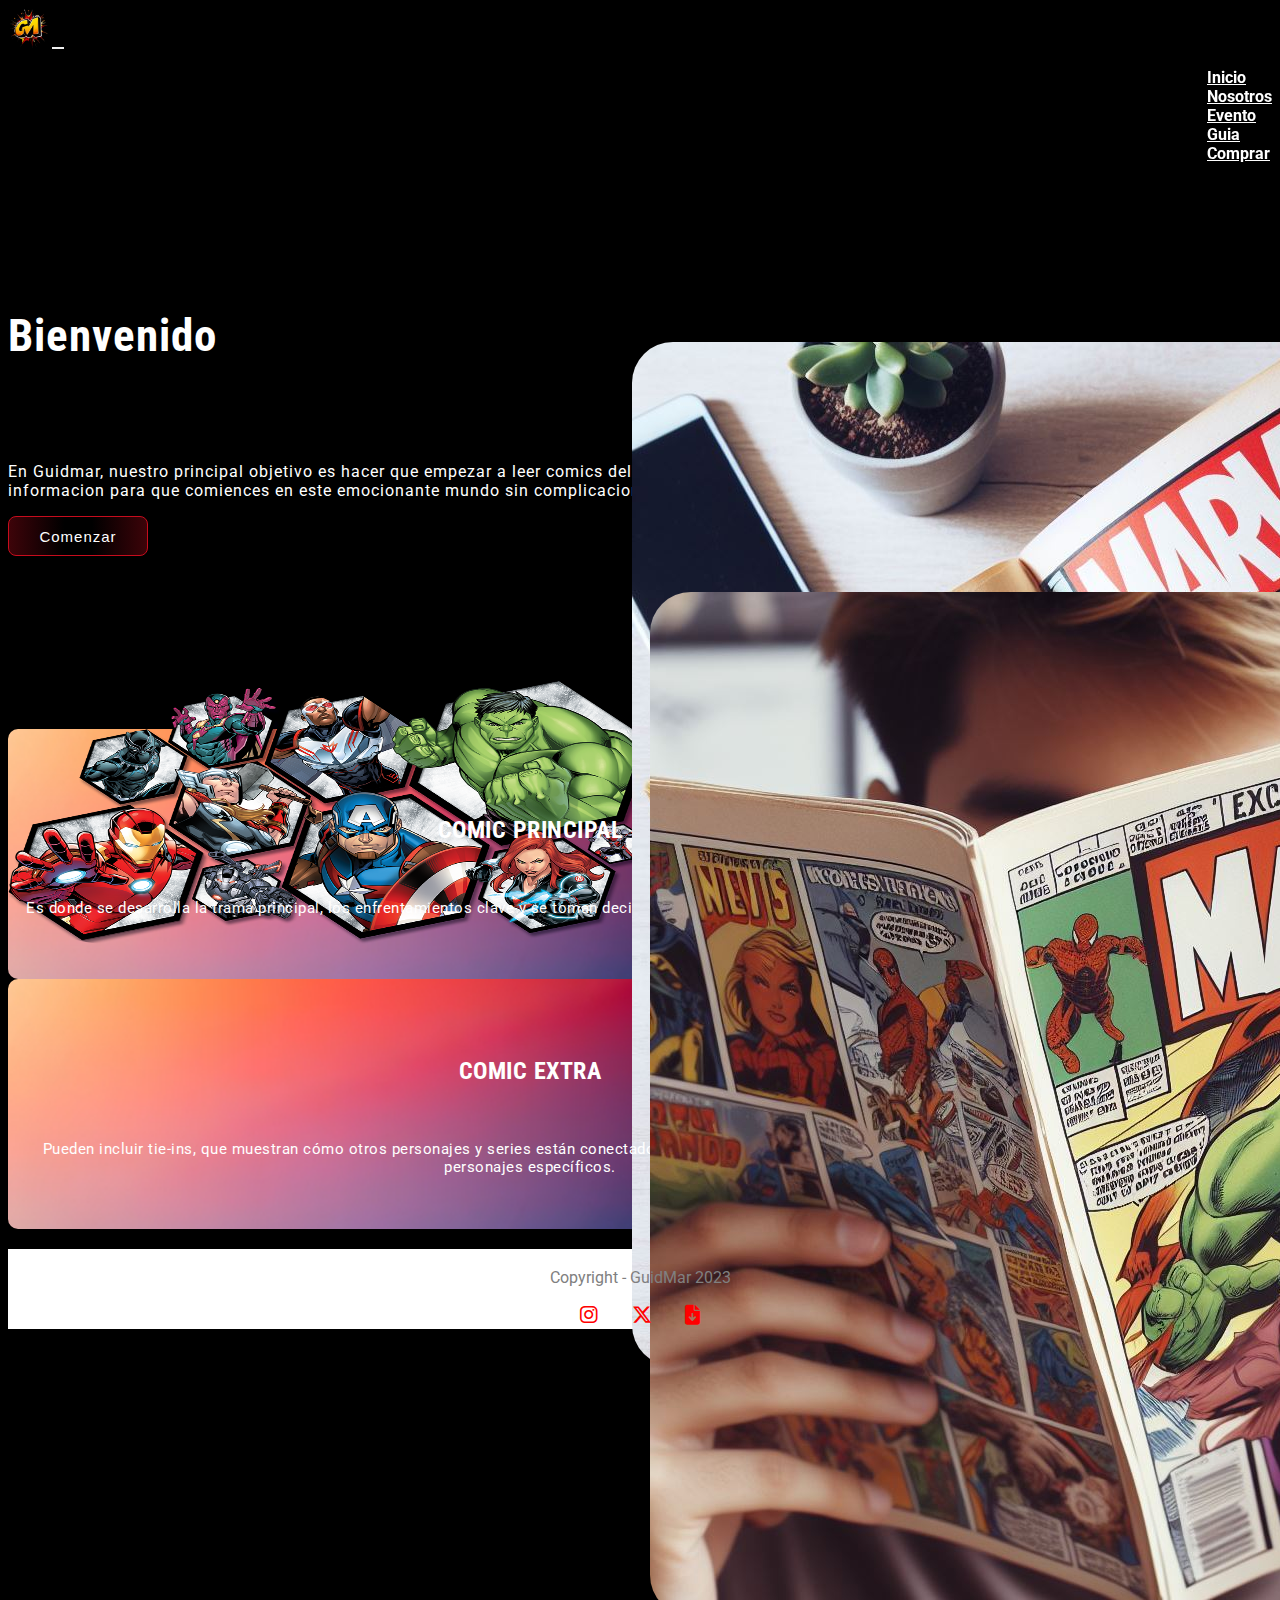
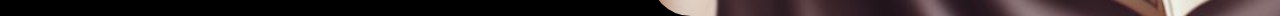
==== index.html @ bc37b3ec "Index completado" ====
<!DOCTYPE html>
<html lang="es">
<head>
    <meta charset="UTF-8">
    <meta name="viewport" content="width=device-width, initial-scale=1.0">
    <link rel="stylesheet" href="https://cdnjs.cloudflare.com/ajax/libs/font-awesome/6.4.2/css/all.min.css">
    <link href="https://cdn.jsdelivr.net/npm/bootstrap@5.1.3/dist/css/bootstrap.min.css" rel="stylesheet" integrity="sha384-1BmE4kWBq78iYhFldvKuhfTAU6auU8tT94WrHftjDbrCEXSU1oBoqyl2QvZ6jIW3" crossorigin="anonymous">
    <link rel="stylesheet" href="style.css">
    <link rel="shortcut icon" href="./multimedia/logo.ico" type="image/x-icon">
    <title>Inicio - GuidMar</title>
</head>
<body>
    <header>
        <nav class="navbar navbar-expand-md nav-container navbar-dark fixed-top col-12">
            <div class="container-fluid col-12 col-sm-8 col-md-8">
              <a class="navbar-brand logo" href="./index.html"><img src="./multimedia/logo.png" alt=""></a>
              <button class="navbar-toggler" type="button" data-bs-toggle="collapse" data-bs-target="#collapsibleNavbar">
                <span class="navbar-toggler-icon"></span>
              </button>
              <div class="collapse navbar-collapse nav-titles" id="collapsibleNavbar">
                <ul class="navbar-nav">
                  <li class="nav-item">
                    <a class="nav-link" href="#">Inicio</a>
                  </li>
                  <li class="nav-item">
                    <a class="nav-link" href="./pages/nosotros.html">Nosotros</a>
                  </li>
                  <li class="nav-item">
                    <a class="nav-link" href="#">Evento</a>
                  </li>
                  <li class="nav-item">
                    <a class="nav-link" href="#">Guia</a>
                  </li>
                  <li class="nav-item">
                    <a class="nav-link" href="#">Comprar</a>
                  </li>
                </ul>
              </div>
            </div>
          </nav>
        </div>
    </header>
    <main class="main-container container-fluid">
        <div class="row col-lg-8">
            <div class="main-principal container-fluid col-11 col-sm-8 col-lg-6">
                <h1>Bienvenido</h1>
                <p>En Guidmar, nuestro principal objetivo es hacer que empezar a leer comics del universo Marvel sea facil. Eliminamos la confusion y la sobrecarga de informacion para que comiences en este emocionante mundo sin complicaciones.</p>
                <button class="button-main col-4">Comenzar<span></span></button>
            </div>
        <!-- Averiguar como ocultar los elementos con BS o hacerlo directamente en CSS -->
            <div class="main-secundario container-fluid col-lg-6">
                <img src="./multimedia/bannerindex.png" alt="">
            </div>
        </div>
    </main>
    <section class="container-fluid section-main">
        <div class="row">
            <div class="container-fluid card-one col-11 col-sm-8 col-md-8 mt-2 mb-2">
              <div class="col-12 row centrado-container">
                <div class="card-one-titles col-sm-12 col-md-6">
                    <h2>Comic Principal</h2>
                    <p>Es donde se desarrolla la trama principal, los enfrentamientos clave y se toman decisiones que afectarán al universo Marvel en su conjunto.</p>
                </div>
                <div class="card-one-img col-sm-12 col-md-6">
                  <img class="img-fluid" src="./multimedia/comicprinc.jpg" alt="">
                </div>
              </div>
            </div>
        </div>
        <div class="row">
          <div class="container-fluid card-one col-11 col-sm-8 col-md-8 col-lg-8 mt-2 mb-2">
            <div class="col-12 row centrado-container">
              <div class="card-one-titles col-sm-12 col-md-6">
                  <h2>Comic Extra</h2>
                  <p>Pueden incluir tie-ins, que muestran cómo otros personajes y series están conectados al evento, y miniseries que exploran subtramas y personajes específicos.</p>
              </div>
              <div class="card-one-img col-sm-12 col-md-6">
                <img class="img-fluid" src="./multimedia/comicextra.jpg" alt="">
              </div>
            </div>
          </div>
      </div>
    </section>
    <footer class="container-fluid footer-container">
        <p>Copyright - GuidMar 2023</p>
        <div class="icons-footer">
          <a href="">
            <i class="fa-brands fa-instagram fa-beat-fade" style="color: #ff0000;"></i>
          </a>
          <a href="">
            <i class="fa-brands fa-x-twitter fa-beat-fade" style="color: #ff0000;"></i>
          </a>
          <a href="">
            <i class="fa-solid fa-file-arrow-down fa-beat-fade" style="color: #ff0000;"></i>
          </a>
        </div>
    </footer>
    <script src="https://cdn.jsdelivr.net/npm/@popperjs/core@2.10.2/dist/umd/popper.min.js" integrity="sha384-7+zCNj/IqJ95wo16oMtfsKbZ9ccEh31eOz1HGyDuCQ6wgnyJNSYdrPa03rtR1zdB" crossorigin="anonymous"></script>
    <script src="https://cdn.jsdelivr.net/npm/bootstrap@5.1.3/dist/js/bootstrap.min.js" integrity="sha384-QJHtvGhmr9XOIpI6YVutG+2QOK9T+ZnN4kzFN1RtK3zEFEIsxhlmWl5/YESvpZ13" crossorigin="anonymous"></script>
</body>
</html>
---- style.css ----
@import url('https://fonts.googleapis.com/css2?family=Agbalumo&family=Inter:wght@200&family=Lato:wght@300&family=Nunito:wght@200;300&family=Open+Sans:wght@300&family=Roboto+Condensed:wght@600&family=Roboto:wght@100;300;400&display=swap');

/* FONTS */
/* font-family: 'Roboto'
font-family: 'Lato'
font-family: 'Agbalumo' (titles)
font-family: 'Nunito'
font-family: 'Open Sans'
font-family: 'Inter' */
/* font-family: 'Roboto Condensed' */

*   {
    box-sizing: border-box;
    background-repeat: no-repeat;
    background-position: center;
    background-size: cover;
}

body    {
    background-color: black;
    font-family: 'Roboto', sans-serif;
}
/* -----COMIENZA EL HEADER y NAV----- */
.nav-container  {
    background-color: rgba(0, 0, 0, 0.5);
    backdrop-filter: blur(3.5px);
}

.navbar-dark .navbar-nav .nav-link {
    font-weight: bold;
    color: white;
}

.logo img   {
    margin-left: 8px;
    width: 40px;
    height: 40px;
}

.navbar-toggler {
    border: none;
}

.nav-titles {
    display: flex;
    justify-content: flex-start;
    align-items: center;
    margin-left: 15px;
}
/* -----INDEX - COMIENZA EL MAIN----- */
.main-container  {
    height: 550px;
    letter-spacing: 1px;
    background-image: linear-gradient(345deg, rgba(3,0,0,1)45%, rgba(255,255,255,0.1)80%), url(./multimedia/back.jpg);
}

.main-principal {
    height: auto;
    color: white;
}

.main-principal h1  {
    padding-top: 100px;
    font-family: 'Roboto Condensed', sans-serif;
    font-size: 40px;
}

.main-principal p   {
    padding-top: 70px;
}

.button-main    {
    width: 140px;
    height: 40px;
    font-size: 15px;
    letter-spacing: 1px;
    border-radius: 8px;
    border: 1px solid #C70C1D;
    background: linear-gradient(to right, rgba(199, 12, 29, 0.3) 1%, transparent 40%,transparent 60% , rgba(199, 12, 29, 0.3) 100%);
    color: white;
}

.button-main:hover  {
    box-shadow: inset 0 0 10px rgba(227, 39, 35, 1), 0 0 9px 3px rgba(227, 39, 35, 0.7);
}

.main-secundario    {
    display: none;
}

.main-secundario img {
    display: none;
}
/* -----COMIENZA EL SECTION - INDEX----- */
.section-main   {
    height: auto;
    margin-bottom: 20px;
    color: white;
    text-align: center;
}

.card-one {
    display: flex;
    flex-direction: column;
    justify-content: space-evenly;
    align-items: center;
    height: auto;
    color: white;
    border-radius: 10px;
    background-image: url(./multimedia/arcoiris.jpg);
}

.centrado-container {
    display: flex;
    justify-content: space-evenly;
    align-items: center;
}

.card-one-titles    {
    display: flex;
    flex-direction: column;
    justify-content: center;
    align-items: center;
    letter-spacing: 0.5px;
}

.card-one-titles h2 {
    padding: 20px;
    font-family: 'Roboto Condensed', sans-serif;
    text-transform: uppercase;
}

.card-one-titles p  {
    font-size: 15px;
}

.card-one-img   {
    display: flex;
    justify-content: center;
    align-items: center;
    padding-bottom: 20px;
}

.card-one-img img  {
    border-radius: 4%;
}
/* COMIENZA PAGE NOSOTROS */
.about-main div {
    display: flex;
    flex-direction: column;
    justify-content: center;
    align-items: center;
}

.about-main h1 {
    padding-top: 75px;
}

.imgabout   {
    position: relative;
    top: 45px;
    width: 200px;
    height: 180px;
}
/* -----COMIENZA EL FOOTER----- */
.footer-container   {
    display: flex;
    flex-direction: column;
    justify-content: center;
    align-items: center;
    height: 80px;
    color: gray;
    background-color: white;
}

.icons-footer   {
    display: flex;
    justify-content: space-between;
    align-items: center;
    width: 120px;
    font-size: 20px;
    list-style: none;
}

.icons-footer a {
    text-decoration: none;
}

/* MEDIA QUERIES */
/* @media screen and (min-width: 768px){
    .logo img   {
        margin-left: -5px;
        width: 40px;
        height: 40px;
        }

    .nav-titles {
        display: flex;
        justify-content: flex-end;
        align-items: center;
        padding: 0px;
        margin-left: 130px;
        }
}

@media screen and (min-width: 992px){
    .logo img   {
        margin-left: 5px;
        margin-right: 50px;
        width: 40px;
        height: 40px;
        }

    .main-container {
        display: flex;
        justify-content: center;
        height: 550px;
        background-image: linear-gradient(345deg, rgba(3,0,0,1)45%, rgba(255,255,255,0.1)80%), url(./multimedia/back.jpg);
    }

    .main-secundario    {
        display: flex;
        justify-content: center;
        align-items: center;
        padding-top: 120px;
        height: 385px;
    }

    .main-secundario img    {
        display: block;
        width: 100%;
        height: 100%;
    }
} */

@media screen and (min-width: 768px){
    .logo img   {
        margin-left: 0px;
        width: 40px;
        height: 40px;
    }

    .nav-titles {
        display: flex;
        justify-content: flex-end;
        align-items: center;
        margin-left: 15px;
    }

    .main-principal h1  {
        padding-top: 100px;
        font-family: 'Roboto Condensed', sans-serif;
        font-size: 45px;
    }

    .card-one {
        display: flex;
        flex-direction: column;
        justify-content: space-evenly;
        align-items: center;
        height: 250px;
        color: white;
        border-radius: 10px;
        background-image: url(./multimedia/arcoiris.jpg);
    }

    .card-one-img   {
        display: flex;
        justify-content: center;
        align-items: center;
        width: 220px;
        height: 220px;
    }

    .card-one-img   {
        display: flex;
        justify-content: center;
        align-items: center;
        padding-bottom: 0px;
    }
}

@media screen and (min-width: 992px){
    .main-container {
        display: flex;
        justify-content: center;
        height: 550px;
        background-image: none;
    }

    .main-secundario    {
        display: flex;
        justify-content: center;
        align-items: center;
        padding-top: 120px;
        height: 390px;
        width: 50%;
    }

    .main-secundario img    {
        display: block;
        width: 100%;
        height: 100%;
        border-radius: 20%;
    }
}
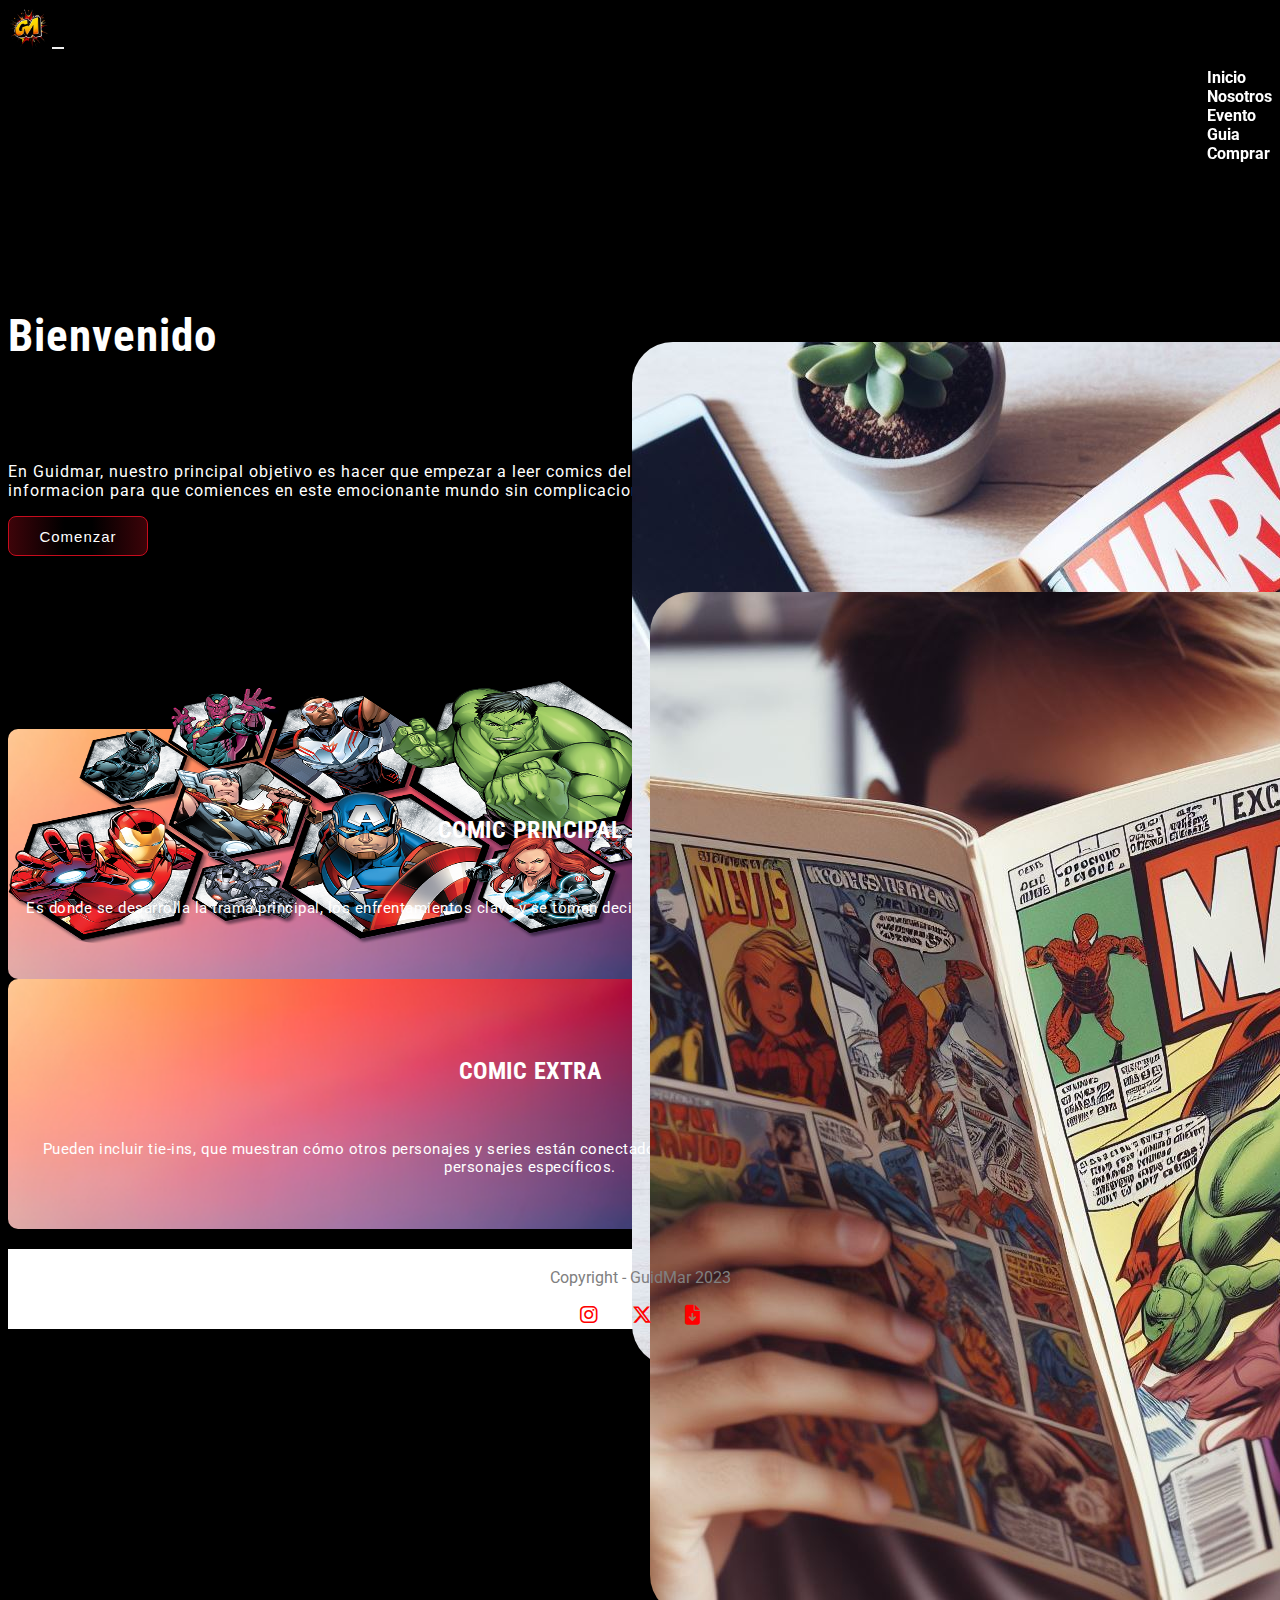
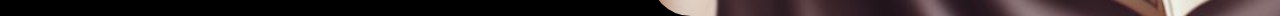
==== commit cc4d150f: "Creacion de Secciones y CSS de cada una" ====
--- a/index.html
+++ b/index.html
@@ -5,49 +5,47 @@
     <meta name="viewport" content="width=device-width, initial-scale=1.0">
     <link rel="stylesheet" href="https://cdnjs.cloudflare.com/ajax/libs/font-awesome/6.4.2/css/all.min.css">
     <link href="https://cdn.jsdelivr.net/npm/bootstrap@5.1.3/dist/css/bootstrap.min.css" rel="stylesheet" integrity="sha384-1BmE4kWBq78iYhFldvKuhfTAU6auU8tT94WrHftjDbrCEXSU1oBoqyl2QvZ6jIW3" crossorigin="anonymous">
-    <link rel="stylesheet" href="style.css">
+    <link rel="stylesheet" href="./css/style.css">
     <link rel="shortcut icon" href="./multimedia/logo.ico" type="image/x-icon">
     <title>Inicio - GuidMar</title>
 </head>
 <body>
     <header>
-        <nav class="navbar navbar-expand-md nav-container navbar-dark fixed-top col-12">
-            <div class="container-fluid col-12 col-sm-8 col-md-8">
-              <a class="navbar-brand logo" href="./index.html"><img src="./multimedia/logo.png" alt=""></a>
-              <button class="navbar-toggler" type="button" data-bs-toggle="collapse" data-bs-target="#collapsibleNavbar">
-                <span class="navbar-toggler-icon"></span>
-              </button>
-              <div class="collapse navbar-collapse nav-titles" id="collapsibleNavbar">
-                <ul class="navbar-nav">
-                  <li class="nav-item">
-                    <a class="nav-link" href="#">Inicio</a>
-                  </li>
-                  <li class="nav-item">
-                    <a class="nav-link" href="./pages/nosotros.html">Nosotros</a>
-                  </li>
-                  <li class="nav-item">
-                    <a class="nav-link" href="#">Evento</a>
-                  </li>
-                  <li class="nav-item">
-                    <a class="nav-link" href="#">Guia</a>
-                  </li>
-                  <li class="nav-item">
-                    <a class="nav-link" href="#">Comprar</a>
-                  </li>
-                </ul>
-              </div>
-            </div>
-          </nav>
+      <nav class="navbar navbar-expand-md nav-container navbar-dark fixed-top col-12">
+        <div class="container-fluid col-12 col-sm-8 col-md-8">
+          <a class="navbar-brand logo" href="./index.html"><img src="./multimedia/logo.png" alt=""></a>
+            <button class="navbar-toggler" type="button" data-bs-toggle="collapse" data-bs-target="#collapsibleNavbar">
+              <span class="navbar-toggler-icon"></span>
+            </button>
+          <div class="collapse navbar-collapse nav-titles" id="collapsibleNavbar">
+            <ul class="navbar-nav">
+              <li class="nav-item">
+                <a class="nav-link" href="./index.html">Inicio</a>
+              </li>
+              <li class="nav-item">
+                <a class="nav-link" href="./pages/nosotros.html">Nosotros</a>
+              </li>
+              <li class="nav-item">
+                <a class="nav-link" href="./pages/evento.html">Evento</a>
+              </li>
+              <li class="nav-item">
+                <a class="nav-link" href="./pages/guia.html">Guia</a>
+              </li>
+              <li class="nav-item">
+                <a class="nav-link" href="./pages/comprar.html">Comprar</a>
+              </li>
+            </ul>
+          </div>
         </div>
+      </nav>
     </header>
     <main class="main-container container-fluid">
         <div class="row col-lg-8">
             <div class="main-principal container-fluid col-11 col-sm-8 col-lg-6">
                 <h1>Bienvenido</h1>
                 <p>En Guidmar, nuestro principal objetivo es hacer que empezar a leer comics del universo Marvel sea facil. Eliminamos la confusion y la sobrecarga de informacion para que comiences en este emocionante mundo sin complicaciones.</p>
-                <button class="button-main col-4">Comenzar<span></span></button>
+                <button class="button-main col-4"><a href="https://www.marvel.com/mu-23holiday?gad_source=1&gclid=Cj0KCQiA6vaqBhCbARIsACF9M6lUaH7RCif3AGVxxGSqWZuf0pQVEyG2unIqWqOsGgByDIUeY-z_aU8aAu6eEALw_wcB" target="_blank">Comenzar</a></a></button>
             </div>
-        <!-- Averiguar como ocultar los elementos con BS o hacerlo directamente en CSS -->
             <div class="main-secundario container-fluid col-lg-6">
                 <img src="./multimedia/bannerindex.png" alt="">
             </div>
@@ -84,13 +82,13 @@
     <footer class="container-fluid footer-container">
         <p>Copyright - GuidMar 2023</p>
         <div class="icons-footer">
-          <a href="">
+          <a href="https://www.instagram.com/fraanstorni/" target="_blank">
             <i class="fa-brands fa-instagram fa-beat-fade" style="color: #ff0000;"></i>
           </a>
-          <a href="">
+          <a href="https://twitter.com/SoulsFran" target="_blank">
             <i class="fa-brands fa-x-twitter fa-beat-fade" style="color: #ff0000;"></i>
           </a>
-          <a href="">
+          <a href="https://mega.nz/folder/4T4kiKCY#MFkFWZxw6iMccLMOXKuJlQ" target="_blank">
             <i class="fa-solid fa-file-arrow-down fa-beat-fade" style="color: #ff0000;"></i>
           </a>
         </div>
--- a/css/style.css
+++ b/css/style.css
@@ -0,0 +1,538 @@
+@import url('https://fonts.googleapis.com/css2?family=Agbalumo&family=Inter:wght@200&family=Lato:wght@300&family=Nunito:wght@200;300&family=Open+Sans:wght@300&family=Roboto+Condensed:wght@600&family=Roboto:wght@100;300;400&display=swap');
+
+/* FONTS */
+/* font-family: 'Roboto'
+font-family: 'Lato'
+font-family: 'Agbalumo' (titles)
+font-family: 'Nunito'
+font-family: 'Open Sans'
+font-family: 'Inter' */
+/* font-family: 'Roboto Condensed' */
+
+*   {
+    box-sizing: border-box;
+    background-repeat: no-repeat;
+    background-position: center;
+    background-size: cover;
+}
+
+body    {
+    background-color: black;
+    font-family: 'Roboto', sans-serif;
+}
+
+video   {
+    object-fit: cover;
+    width: 100%;
+    height: 300px;
+}
+
+a   {
+    text-decoration: none;
+    color: white;
+}
+
+a:hover {
+    color: white;
+}
+/* -----COMIENZA EL HEADER y NAV----- */
+.nav-container  {
+    background-color: rgba(0, 0, 0, 0.5);
+    backdrop-filter: blur(3.5px);
+}
+
+.navbar-dark .navbar-nav .nav-link {
+    font-weight: bold;
+    color: white;
+}
+
+.logo img   {
+    margin-left: 8px;
+    width: 40px;
+    height: 40px;
+}
+
+.navbar-toggler {
+    border: none;
+}
+
+.nav-titles {
+    display: flex;
+    justify-content: flex-start;
+    align-items: center;
+    margin-left: 15px;
+}
+/* -----INDEX - COMIENZA EL MAIN----- */
+.main-container  {
+    height: 550px;
+    letter-spacing: 1px;
+    background-image: linear-gradient(345deg, rgba(3,0,0,1)45%, rgba(255,255,255,0.1)80%), url(../multimedia/back.jpg);
+}
+
+.main-principal {
+    height: auto;
+    color: white;
+}
+
+.main-principal h1  {
+    padding-top: 100px;
+    font-family: 'Roboto Condensed', sans-serif;
+    font-size: 40px;
+}
+
+.main-principal p   {
+    padding-top: 70px;
+}
+
+.button-main    {
+    width: 140px;
+    height: 40px;
+    font-size: 15px;
+    letter-spacing: 1px;
+    border-radius: 8px;
+    border: 1px solid #C70C1D;
+    background: linear-gradient(to right, rgba(199, 12, 29, 0.3) 1%, transparent 40%,transparent 60% , rgba(199, 12, 29, 0.3) 100%);
+    color: white;
+}
+
+.button-main:hover  {
+    box-shadow: inset 0 0 10px rgba(227, 39, 35, 1), 0 0 9px 3px rgba(227, 39, 35, 0.7);
+}
+
+.main-secundario    {
+    display: none;
+}
+
+.main-secundario img {
+    display: none;
+}
+/* -----COMIENZA EL SECTION - INDEX----- */
+.section-main   {
+    height: auto;
+    margin-bottom: 20px;
+    color: white;
+    text-align: center;
+}
+
+.card-one {
+    display: flex;
+    flex-direction: column;
+    justify-content: space-evenly;
+    align-items: center;
+    height: auto;
+    color: white;
+    border-radius: 10px;
+    background-image: url(../multimedia/arcoiris.jpg);
+}
+
+.card-one:hover{
+    scale: 0.9;
+    transition: 1.5s;
+    animation: ease-in-out;
+}
+
+.centrado-container {
+    display: flex;
+    justify-content: space-evenly;
+    align-items: center;
+}
+
+.card-one-titles    {
+    display: flex;
+    flex-direction: column;
+    justify-content: center;
+    align-items: center;
+    letter-spacing: 0.5px;
+}
+
+.card-one-titles h2 {
+    padding: 20px;
+    font-family: 'Roboto Condensed', sans-serif;
+    text-transform: uppercase;
+}
+
+.card-one-titles p  {
+    font-size: 15px;
+}
+
+.card-one-img   {
+    display: flex;
+    justify-content: center;
+    align-items: center;
+    padding-bottom: 20px;
+}
+
+.card-one-img img  {
+    border-radius: 4%;
+}
+/* -----COMIENZA PAGE NOSOTROS----- */
+.main-nosotros-gen {
+    display: flex;
+    flex-direction: column;
+    justify-content: space-evenly;
+    align-items: center;
+    padding-bottom: 20px;
+    height: auto;
+    background-image: url(../multimedia/backgroundabout.jpg);
+    background-position: center;
+    background-size: cover;
+    background-repeat: no-repeat;
+}
+
+.main-nosotros {
+    display: flex;
+    flex-direction: column;
+    justify-content: space-evenly;
+    align-items: center;
+    letter-spacing: 1px;
+    color: black;
+}
+
+.main-nosotros h1   {
+    height: 20%;
+    padding-top: 100px;
+    padding-bottom: 50px;
+    font-size: 30px;
+    font-family: 'Roboto Condensed', sans-serif;
+    text-transform: uppercase;
+    color: white;
+}
+
+.nosotros-glass {
+    display: flex;
+    flex-direction: column;
+    justify-content: space-around;
+    align-items: center;
+    padding: 10px;
+    height: 70%;
+    border: 0.5px solid white;
+    border-radius: 16px;
+    box-shadow: 0px 4px 30px rgba(0, 0, 0, 0.2);
+    backdrop-filter: blur(1px);
+    background-color: rgba(255, 255, 255, 0.4);
+    text-shadow: 0px 4px 3px rgba(0,0,0,0.4), 0px 8px 13px rgba(0,0,0,0.1), 0px 18px 23px rgba(0,0,0,0.1);
+    font-weight: bold;
+}
+
+.nosotros-glass img {
+    width: 130px;
+    height: 160px;
+}
+/* -----COMIENZA PAGE EVENTO----- */
+.evento {
+    display: flex;
+    justify-content: space-evenly;
+    align-items: center;
+    height: 400px;
+    padding: 10px;
+    background-image: linear-gradient(0deg, rgba(255,255,255,0.8)30%, rgba(207, 183, 183, 0.7)80%), url(../multimedia/background3.jpg);
+    background-repeat: no-repeat;
+    background-size: cover;
+}
+
+.evento div {
+    display: flex;
+    flex-direction: column;
+    justify-content: space-around;
+    align-items: center;
+    width: 40%;
+    height: 80%;
+    padding-top: 50px;
+}
+
+.evento p   {
+    width: 30%;
+    height: 30%;
+    margin-top: 70px;
+    margin-right: 20px;
+    font-size: 18px;
+    font-weight: bold;
+    text-align: center;
+}
+
+.evento div img {
+    width: 125px;
+    height: 200px;
+    border-radius: 10px;
+    box-shadow: 0px 10px 10px black;
+}
+
+.evento div h1  {
+    font-family: 'Roboto Condensed', sans-serif;
+    font-size: 30px;
+}
+
+.evento_dos {
+    display: flex;
+    justify-content: space-evenly;
+    align-items: center;
+    height: 400px;
+    padding: 10px;
+    color: white;
+}
+
+.evento_dos div {
+    display: flex;
+    flex-direction: column;
+    justify-content: space-around;
+    align-items: center;
+    width: 40%;
+    height: 80%;
+}
+
+.evento_dos p   {
+    width: 40%;
+    height: 60%;
+    margin-top: 60px;
+    margin-left: 60px;
+    font-size: 18px;
+    text-align: center;
+}
+
+.evento_dos div img {
+    width: 125px;
+    height: 200px;
+    border-radius: 10px;
+    box-shadow: 0px 4px 6px grey;
+}
+
+.evento_dos div h1  {
+    font-size: 30px;
+}
+/* -----COMIENZA PAGE GUIA----- */
+.guia_descript  {
+    display: flex;
+    flex-direction: column;
+    justify-content: space-between;
+    align-items: center;
+    padding-bottom: 40px;
+    margin-top: 40px;
+    height: 800px;
+}
+
+.guia_box   {
+    display: flex;
+    justify-content: space-evenly;
+    align-items: center;
+    padding: 10px;
+    width: 50%;
+    height: 30%;
+    background: rgba(253, 255, 255, 0.50);
+    border-radius: 16px;
+    backdrop-filter: blur(5.7px);
+    -webkit-backdrop-filter: blur(5.7px);
+    border: 1px solid rgba(253, 255, 255, 0.87);
+}
+
+.guia_box div   {
+    display: flex;
+    flex-direction: column;
+    justify-content: space-between;
+    align-items: center;
+    padding: 5px;
+    width: 70%;
+    height: 100%;
+    color: white;
+}
+
+.guia_box div h3    {
+    font-size: 20px;
+    font-weight: bold;
+}
+
+.guia_box div p {
+    font-size: 15px;
+}
+
+.guia_box img   {
+    width: 110px;
+    height: 160px;
+    border-radius: 10px;
+    box-shadow: 0px 10px 10px black;
+}
+/* -----COMIENZA PAGE COMPRAR----- */
+.compras_h1 {
+    padding-top: 80px;
+    text-align: center;
+    font-size: 30px;
+    font-family: 'Roboto Condensed', sans-serif;
+    color: white;
+}
+
+.container_compras  {
+    display: flex;
+    justify-content: space-evenly;
+    align-items: center;
+    height: 500px;
+    font-weight: bold;
+    background-image: linear-gradient(90deg, rgba(3,0,0,1)35%, rgba(207, 183, 183, 0.7)80%), url(../multimedia/background.jpg);
+}
+
+.container_compras img  {
+    align-self: center;
+    padding: 20px;
+    width: 25%;
+    height: 100%;
+    margin-left: 100px;
+}
+
+.container_compras main  {
+    display: flex;
+    flex-direction: column;
+    justify-content: space-evenly;
+    align-items: center;
+    width: 45%;
+    height: 100%;
+}
+
+.comic  {
+    display: flex;
+    flex-direction: column;
+    justify-content: space-evenly;
+    align-items: center;
+    height: 45%;
+    color: black;
+}
+
+.comic h2   {
+    font-size: 25px;
+    font-family: 'Roboto Condensed', sans-serif;
+    font-weight: bold;
+}
+
+.comic input    {
+    width: 200px;
+    height: 25px;
+    text-align: center;
+    text-transform: uppercase;
+    background-color: white;
+    border: 2px solid black;
+}
+/* -----COMIENZA EL FOOTER----- */
+.footer-container   {
+    display: flex;
+    flex-direction: column;
+    justify-content: center;
+    align-items: center;
+    height: 80px;
+    color: gray;
+    background-color: white;
+}
+
+.icons-footer   {
+    display: flex;
+    justify-content: space-between;
+    align-items: center;
+    width: 120px;
+    font-size: 20px;
+    list-style: none;
+}
+
+.icons-footer a {
+    text-decoration: none;
+}
+
+/* MEDIA QUERIES */
+@media screen and (min-width: 768px){
+    .logo img   {
+        margin-left: 0px;
+        width: 40px;
+        height: 40px;
+    }
+
+    .nav-titles {
+        display: flex;
+        justify-content: flex-end;
+        align-items: center;
+        margin-left: 15px;
+    }
+
+    .main-principal h1  {
+        padding-top: 100px;
+        font-family: 'Roboto Condensed', sans-serif;
+        font-size: 45px;
+    }
+
+    .card-one {
+        display: flex;
+        flex-direction: column;
+        justify-content: space-evenly;
+        align-items: center;
+        height: 250px;
+        color: white;
+        border-radius: 10px;
+        background-image: url(../multimedia/arcoiris.jpg);
+    }
+
+    .card-one-img   {
+        display: flex;
+        justify-content: center;
+        align-items: center;
+        width: 220px;
+        height: 220px;
+    }
+
+    .card-one-img   {
+        display: flex;
+        justify-content: center;
+        align-items: center;
+        padding-bottom: 0px;
+    }
+
+    .main-nosotros-gen {
+        display: flex;
+        flex-direction: column;
+        justify-content: space-evenly;
+        align-items: center;
+        padding-bottom: 0px;
+        height: 700px;
+        background-image: url(../multimedia/backgroundabout.jpg);
+        background-position: center;
+        background-size: cover;
+        background-repeat: no-repeat;
+    }
+
+    .main-nosotros {
+        display: flex;
+        flex-direction: column;
+        justify-content: space-between;
+        align-items: center;
+        letter-spacing: 1px;
+        color: black;
+    }
+}
+
+@media screen and (min-width: 992px){
+    .main-container {
+        display: flex;
+        justify-content: center;
+        height: 550px;
+        background-image: none;
+    }
+
+    .main-secundario    {
+        display: flex;
+        justify-content: center;
+        align-items: center;
+        padding-top: 120px;
+        height: 390px;
+        width: 50%;
+    }
+
+    .main-secundario img    {
+        display: block;
+        width: 100%;
+        height: 100%;
+        border-radius: 20%;
+    }
+
+    .main-nosotros h1   {
+        height: 20%;
+        padding-top: 0px;
+        padding-bottom: 20px;
+        font-size: 30px;
+        font-family: 'Roboto Condensed', sans-serif;
+        text-transform: uppercase;
+        color: white;
+    }
+}
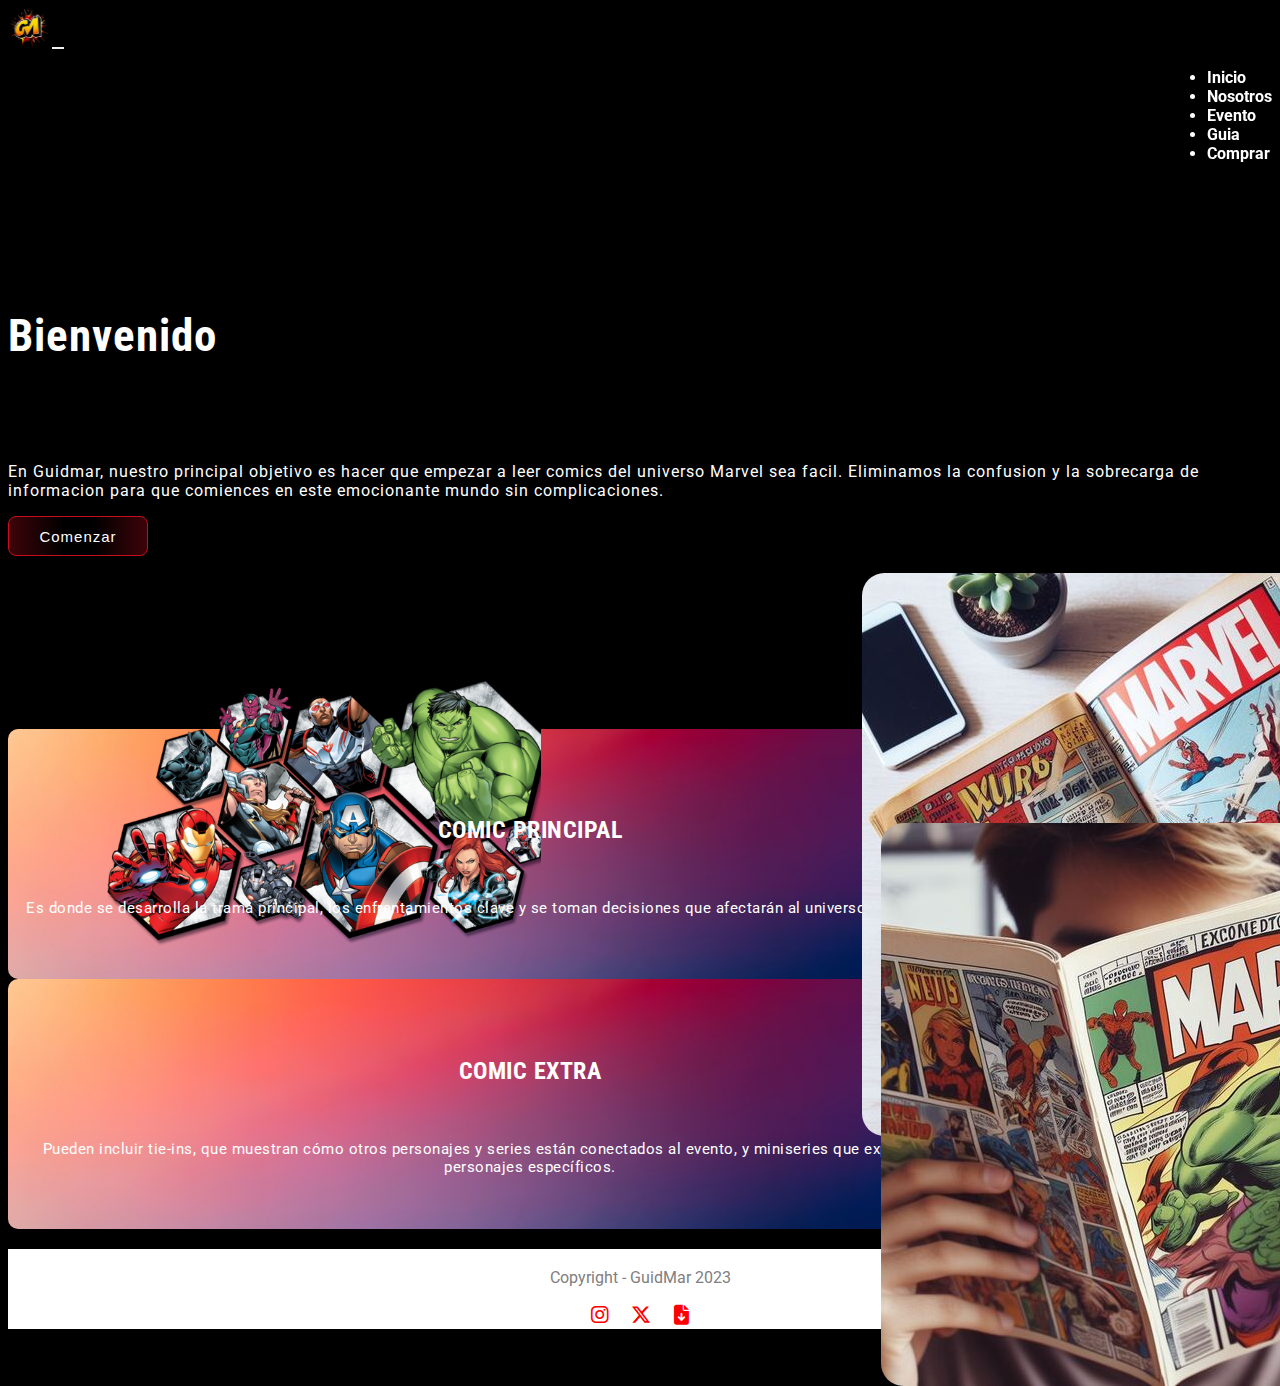
==== commit a55e904b: "Pages terminadas y SEO en practica" ====
--- a/index.html
+++ b/index.html
@@ -3,11 +3,13 @@
 <head>
     <meta charset="UTF-8">
     <meta name="viewport" content="width=device-width, initial-scale=1.0">
+    <meta name="description" content="Explora el fascinante universo Marvel desde nuestra página de inicio. Descubre las últimas noticias, reseñas y actualizaciones sobre tus cómics favoritos y héroes icónicos.">
+    <meta name="keywords" content="Marvel, Cómics, Noticias, Reseñas, Superhéroes, Universo Marvel, Novedades cómics">
     <link rel="stylesheet" href="https://cdnjs.cloudflare.com/ajax/libs/font-awesome/6.4.2/css/all.min.css">
     <link href="https://cdn.jsdelivr.net/npm/bootstrap@5.1.3/dist/css/bootstrap.min.css" rel="stylesheet" integrity="sha384-1BmE4kWBq78iYhFldvKuhfTAU6auU8tT94WrHftjDbrCEXSU1oBoqyl2QvZ6jIW3" crossorigin="anonymous">
     <link rel="stylesheet" href="./css/style.css">
     <link rel="shortcut icon" href="./multimedia/logo.ico" type="image/x-icon">
-    <title>Inicio - GuidMar</title>
+    <title>Explora el Universo Marvel - Guias, Noticias y Más</title>
 </head>
 <body>
     <header>
--- a/css/style.css
+++ b/css/style.css
@@ -1,538 +1,877 @@
-@import url('https://fonts.googleapis.com/css2?family=Agbalumo&family=Inter:wght@200&family=Lato:wght@300&family=Nunito:wght@200;300&family=Open+Sans:wght@300&family=Roboto+Condensed:wght@600&family=Roboto:wght@100;300;400&display=swap');
-
-/* FONTS */
-/* font-family: 'Roboto'
-font-family: 'Lato'
-font-family: 'Agbalumo' (titles)
-font-family: 'Nunito'
-font-family: 'Open Sans'
-font-family: 'Inter' */
-/* font-family: 'Roboto Condensed' */
-
-*   {
-    box-sizing: border-box;
-    background-repeat: no-repeat;
-    background-position: center;
-    background-size: cover;
-}
-
-body    {
-    background-color: black;
-    font-family: 'Roboto', sans-serif;
-}
-
-video   {
-    object-fit: cover;
-    width: 100%;
-    height: 300px;
-}
-
-a   {
-    text-decoration: none;
-    color: white;
+@import url("https://fonts.googleapis.com/css2?family=Agbalumo&family=Inter:wght@200&family=Lato:wght@300&family=Nunito:wght@200;300&family=Open+Sans:wght@300&family=Roboto+Condensed:wght@600&family=Roboto:wght@100;300;400&display=swap");
+* {
+  box-sizing: border-box;
+  background-repeat: no-repeat;
+  background-position: center;
+  background-size: cover;
+}
+
+body {
+  background-color: black;
+  font-family: "Roboto", sans-serif;
+  color: white;
+}
+
+a {
+  text-decoration: none;
+  color: white;
 }
 
 a:hover {
-    color: white;
-}
+  color: white;
+}
+
+h1, h2, h3, h4, h5 {
+  font-family: "Roboto Condensed", sans-serif;
+}
+
+video {
+  width: 100%;
+  height: 150px;
+  -o-object-fit: cover;
+     object-fit: cover;
+  margin-top: 65px;
+}
+
 /* -----COMIENZA EL HEADER y NAV----- */
-.nav-container  {
-    background-color: rgba(0, 0, 0, 0.5);
-    backdrop-filter: blur(3.5px);
+.nav-container {
+  background-color: rgba(0, 0, 0, 0.5);
+  backdrop-filter: blur(3.5px);
+  -webkit-backdrop-filter: blur(3.5px);
 }
 
 .navbar-dark .navbar-nav .nav-link {
-    font-weight: bold;
-    color: white;
-}
-
-.logo img   {
-    margin-left: 8px;
+  font-weight: bold;
+  color: white;
+}
+
+.logo img {
+  margin-left: 8px;
+  width: 40px;
+  height: 40px;
+}
+
+.navbar-toggler {
+  border: none;
+}
+
+.nav-titles {
+  display: flex;
+  flex-direction: row;
+  justify-content: flex-start;
+  align-items: center;
+  margin-left: 15px;
+}
+
+/* -----INDEX - COMIENZA EL MAIN----- */
+.main-container {
+  height: 550px;
+  letter-spacing: 1px;
+  background-image: linear-gradient(345deg, rgb(3, 0, 0) 45%, rgba(255, 255, 255, 0.1) 80%), url(../multimedia/back.jpg);
+}
+
+.main-principal {
+  height: auto;
+}
+.main-principal h1 {
+  padding-top: 100px;
+  font-size: 40px;
+}
+.main-principal p {
+  padding-top: 70px;
+}
+
+.button-main {
+  width: 140px;
+  height: 40px;
+  font-size: 15px;
+  letter-spacing: 1px;
+  border-radius: 8px;
+  border: 1px solid #C70C1D;
+  background: linear-gradient(to right, rgba(199, 12, 29, 0.3) 1%, transparent 40%, transparent 60%, rgba(199, 12, 29, 0.3) 100%);
+}
+
+.button-main:hover {
+  box-shadow: inset 0 0 10px rgb(227, 39, 35), 0 0 9px 3px rgba(227, 39, 35, 0.7);
+}
+
+.main-secundario {
+  display: none;
+}
+.main-secundario img {
+  display: none;
+}
+
+/* -----COMIENZA EL SECTION - INDEX----- */
+.section-main {
+  height: auto;
+  margin-bottom: 20px;
+  text-align: center;
+}
+
+.card-one {
+  display: flex;
+  flex-direction: column;
+  justify-content: space-evenly;
+  align-items: center;
+  height: auto;
+  border-radius: 10px;
+  background-image: url(../multimedia/arcoiris.jpg);
+}
+
+.card-one:hover {
+  scale: 0.9;
+  transition: 1.5s;
+  animation: ease-in-out;
+}
+
+.centrado-container {
+  display: flex;
+  flex-direction: row;
+  justify-content: space-evenly;
+  align-items: center;
+}
+
+.card-one-titles {
+  display: flex;
+  flex-direction: column;
+  justify-content: center;
+  align-items: center;
+  letter-spacing: 0.5px;
+}
+.card-one-titles h2 {
+  padding: 20px;
+  text-transform: uppercase;
+}
+.card-one-titles p {
+  font-size: 15px;
+}
+
+.card-one-img {
+  display: flex;
+  flex-direction: row;
+  justify-content: center;
+  align-items: center;
+  padding-bottom: 20px;
+}
+.card-one-img img {
+  border-radius: 4%;
+}
+
+/* -----COMIENZA PAGE NOSOTROS----- */
+.main_general_about {
+  min-height: 70vw;
+  background-image: linear-gradient(345deg, rgba(3, 0, 0, 0.7) 100%, rgba(255, 255, 255, 0.1) 0%), url(../multimedia/background.jpg);
+}
+.main_general_about .main_general_con {
+  display: flex;
+  flex-direction: column;
+  justify-content: space-around;
+  align-items: center;
+  padding-top: 75px;
+}
+.main_general_about .main_general_con .main_about_left {
+  display: flex;
+  flex-direction: column;
+  justify-content: center;
+  align-items: center;
+  padding: 10px;
+  text-align: center;
+  letter-spacing: 1px;
+}
+.main_general_about .main_general_con .main_about_left h1 {
+  margin-right: 55px;
+  font-size: 30px;
+  text-transform: uppercase;
+}
+.main_general_about .main_general_con .main_about_left h2 {
+  margin-left: 65px;
+  font-size: 30px;
+  text-transform: uppercase;
+}
+.main_general_about .main_general_con .main_about_left p {
+  padding-top: 40px;
+}
+.main_general_about .main_general_con .main_about_left button {
+  color: white;
+}
+.main_general_about .main_general_con .main_about_rigth {
+  display: flex;
+  flex-direction: column;
+  justify-content: center;
+  align-items: center;
+  text-align: center;
+  padding: 10px;
+}
+.main_general_about .main_general_con .main_about_rigth p {
+  color: grey;
+}
+
+.main_section_gen {
+  padding-top: 10px;
+}
+
+.main_section_con {
+  display: flex;
+  flex-direction: column;
+  justify-content: center;
+  align-items: center;
+}
+.main_section_con .section_con_left {
+  display: flex;
+  flex-direction: column;
+  justify-content: center;
+  align-items: center;
+  height: 250px;
+  padding: 10px;
+  margin-bottom: 10px;
+  background-image: linear-gradient(345deg, rgba(3, 0, 0, 0.5) 100%, rgba(255, 255, 255, 0.1) 0%), url(../multimedia/ubi.jpg);
+  border-radius: 10px;
+}
+.main_section_con .section_con_rigth {
+  padding: 0px;
+}
+
+.center_flex {
+  display: flex;
+  flex-direction: column;
+  justify-content: center;
+  align-items: center;
+}
+
+.section_con_rigthone {
+  display: flex;
+  flex-direction: column;
+  justify-content: space-evenly;
+  align-items: center;
+  height: 250px;
+  padding: 10px;
+  margin-bottom: 10px;
+  background-image: linear-gradient(345deg, rgba(3, 0, 0, 0.5) 100%, rgba(255, 255, 255, 0.1) 0%), url(../multimedia/redessociales.jpg);
+  border-radius: 10px;
+}
+
+.section_con_rigthone h5 {
+  padding-top: 15px;
+}
+
+.section_con_rigthtwo {
+  display: flex;
+  flex-direction: column;
+  justify-content: center;
+  align-items: center;
+  height: 250px;
+  padding: 10px;
+  margin-bottom: 10px;
+  background-image: linear-gradient(345deg, rgba(3, 0, 0, 0.5) 100%, rgba(255, 255, 255, 0.1) 0%), url(../multimedia/recursosdigitales.jpg);
+  border-radius: 10px;
+}
+
+.section_con_rigthtwo h5 {
+  padding-top: 15px;
+}
+
+/* -----COMIENZA PAGE EVENTO----- */
+.main_event_gen {
+  display: flex;
+  flex-direction: column;
+  justify-content: center;
+  align-items: center;
+  padding-top: 75px;
+  min-height: 60vw;
+}
+.main_event_gen .main_event_con {
+  display: flex;
+  flex-direction: column;
+  justify-content: center;
+  align-items: center;
+  padding: 10px;
+  text-align: center;
+  letter-spacing: 1px;
+}
+.main_event_gen h1 {
+  padding: 10px;
+}
+.main_event_gen p {
+  padding-top: 20px;
+}
+.main_event_gen img {
+  padding: 10px;
+  height: 280px;
+  -o-object-fit: contain;
+     object-fit: contain;
+}
+.main_event_gen .buttons-div {
+  display: flex;
+  flex-direction: row;
+  justify-content: space-evenly;
+  align-items: center;
+  padding: 10px;
+}
+.main_event_gen .button-event {
+  width: 45%;
+  height: 40px;
+  font-size: 12px;
+  letter-spacing: 1px;
+  border-radius: 8px;
+  border: 1px solid #C70C1D;
+  background: linear-gradient(to right, rgba(199, 12, 29, 0.3) 1%, transparent 40%, transparent 60%, rgba(199, 12, 29, 0.3) 100%);
+  color: white;
+}
+.main_event_gen .button-event:hover {
+  box-shadow: inset 0 0 10px rgb(227, 39, 35), 0 0 9px 3px rgba(227, 39, 35, 0.7);
+}
+
+.main_section_event {
+  padding-top: 10px;
+}
+
+.section_event_con {
+  display: flex;
+  flex-direction: column;
+  justify-content: center;
+  align-items: center;
+}
+.section_event_con .section_event_con_left {
+  display: flex;
+  flex-direction: column;
+  justify-content: center;
+  align-items: center;
+  height: 310px;
+  padding: 10px;
+  margin-bottom: 10px;
+  text-align: center;
+  font-weight: bold;
+  background-image: linear-gradient(345deg, rgba(3, 0, 0, 0.5) 100%, rgba(255, 255, 255, 0.1) 0%), url(../multimedia/topventas.jpg);
+  background-position: top;
+  border-radius: 10px;
+}
+.section_event_con .section_con_rigth {
+  padding: 0px;
+}
+
+.center_flex {
+  display: flex;
+  flex-direction: column;
+  justify-content: center;
+  align-items: center;
+}
+
+.section_event_con_rigthone {
+  display: flex;
+  flex-direction: column;
+  justify-content: flex-start;
+  align-items: center;
+  height: 150px;
+  padding: 10px;
+  margin-bottom: 10px;
+  background-image: linear-gradient(345deg, rgba(3, 0, 0, 0.5) 100%, rgba(255, 255, 255, 0.1) 0%), url(../multimedia/toppeliculas.jpg);
+  border-radius: 10px;
+}
+
+.section_event_con_rigthtwo {
+  display: flex;
+  flex-direction: column;
+  justify-content: flex-start;
+  align-items: center;
+  height: 150px;
+  padding: 10px;
+  margin-bottom: 10px;
+  background-image: linear-gradient(345deg, rgba(3, 0, 0, 0.5) 100%, rgba(255, 255, 255, 0.1) 0%), url(../multimedia/topseries.jpg);
+  border-radius: 10px;
+}
+
+.main_event_section {
+  display: flex;
+  flex-direction: column;
+  justify-content: center;
+  align-items: center;
+  padding: 20px;
+}
+.main_event_section h2 {
+  padding-bottom: 10px;
+}
+.main_event_section .main_event_section_con {
+  display: flex;
+  flex-direction: row;
+  justify-content: center;
+  align-items: center;
+  padding: 15px;
+  text-align: center;
+  background-image: url(../multimedia/arcoiris.jpg);
+  border-radius: 15px;
+}
+
+.card_event_img_con {
+  height: 300px;
+  border-radius: 10px;
+}
+
+/* -----COMIENZA PAGE GUIA----- */
+.section_guide_gen {
+  display: flex;
+  flex-direction: row;
+  justify-content: center;
+  align-items: center;
+  min-height: 60vw;
+}
+.section_guide_gen h1, .section_guide_gen h2, .section_guide_gen h3 {
+  font-size: 30px;
+  padding: 5px;
+}
+
+.guia_box {
+  display: flex;
+  flex-direction: column;
+  justify-content: center;
+  align-items: center;
+  padding: 10px;
+  height: auto;
+  margin-bottom: 10px;
+  border-radius: 10px;
+  background-image: url(../multimedia/arcoiris.jpg);
+}
+.guia_box img {
+  height: 300px;
+  border-radius: 10px;
+  -o-object-fit: contain;
+     object-fit: contain;
+}
+.guia_box div {
+  text-align: center;
+  padding: 10px;
+}
+
+/* -----COMIENZA PAGE COMPRA----- */
+.main_comprar {
+  display: flex;
+  flex-direction: column;
+  justify-content: center;
+  align-items: center;
+  min-height: 60vw;
+  padding-top: 75px;
+}
+.main_comprar .clubdelcomic {
+  display: flex;
+  flex-direction: column;
+  justify-content: center;
+  align-items: center;
+  padding: 10px;
+  margin-bottom: 20px;
+  text-align: center;
+  border-radius: 10px;
+  background-image: linear-gradient(345deg, rgba(3, 0, 0, 0.5) 100%, rgba(255, 255, 255, 0.1) 0%), url(../multimedia/comprasback2.jpg);
+}
+.main_comprar .clubdelcomic h1, .main_comprar .clubdelcomic h2 {
+  font-size: 30px;
+  padding: 10px;
+}
+.main_comprar .clubdelcomic img {
+  width: 300px;
+  height: 250px;
+  margin: 10px;
+  border-radius: 10px;
+  -o-object-fit: cover;
+     object-fit: cover;
+}
+.main_comprar .clubdelcomic button {
+  color: white;
+}
+
+/* -----COMIENZA EL FOOTER----- */
+.footer-container {
+  display: flex;
+  flex-direction: column;
+  justify-content: center;
+  align-items: center;
+  height: 80px;
+  color: gray;
+  background-color: white;
+}
+
+.icons-footer {
+  display: flex;
+  flex-direction: row;
+  justify-content: space-around;
+  align-items: center;
+  width: 120px;
+  font-size: 20px;
+  list-style: none;
+}
+
+.icons-footer a {
+  text-decoration: none;
+}
+
+/* MEDIA QUERIES */
+@media screen and (min-width: 576px) {
+  .main_general_about {
+    background-image: linear-gradient(345deg, rgba(3, 0, 0, 0.7) 100%, rgba(255, 255, 255, 0.1) 0%), url(../multimedia/background.jpg);
+  }
+  .main_general_about .main_general_con {
+    display: flex;
+    flex-direction: row;
+    justify-content: space-around;
+    align-items: center;
+    padding-top: 75px;
+  }
+  .main_general_about .main_general_con .main_about_left {
+    display: flex;
+    flex-direction: column;
+    justify-content: center;
+    align-items: flex-start;
+    padding: 10px;
+    text-align: left;
+  }
+  .main_general_about .main_general_con .main_about_left h1 {
+    margin-right: 55px;
+    font-size: 35px;
+  }
+  .main_general_about .main_general_con .main_about_left h2 {
+    margin-left: 65px;
+    font-size: 35px;
+  }
+  .main_general_about .main_general_con .main_about_left p {
+    padding-top: 40px;
+  }
+  .main_general_about .main_general_con .main_about_rigth {
+    display: flex;
+    flex-direction: column;
+    justify-content: flex-end;
+    align-items: center;
+    text-align: center;
+    padding: 10px;
+  }
+  .main_general_about .main_general_con .main_about_rigth p {
+    color: grey;
+  }
+  .center_flex {
+    display: flex;
+    flex-direction: row;
+    justify-content: space-evenly;
+    align-items: center;
+  }
+  .section_con_rigthone {
+    display: flex;
+    flex-direction: column;
+    justify-content: center;
+    align-items: center;
+    height: 120px;
+    padding: 10px;
+    margin-bottom: 10px;
+    background-image: linear-gradient(345deg, rgba(3, 0, 0, 0.5) 100%, rgba(255, 255, 255, 0.1) 0%), url(../multimedia/redessociales.jpg);
+    border-radius: 10px;
+  }
+  .section_con_rigthtwo {
+    display: flex;
+    flex-direction: column;
+    justify-content: center;
+    align-items: center;
+    height: 120px;
+    padding: 10px;
+    margin-bottom: 10px;
+    background-image: linear-gradient(345deg, rgba(3, 0, 0, 0.5) 100%, rgba(255, 255, 255, 0.1) 0%), url(../multimedia/recursosdigitales.jpg);
+    border-radius: 10px;
+  }
+}
+@media screen and (min-width: 768px) {
+  .logo img {
+    margin-left: 0px;
     width: 40px;
     height: 40px;
-}
-
-.navbar-toggler {
-    border: none;
-}
-
-.nav-titles {
-    display: flex;
-    justify-content: flex-start;
+  }
+  .nav-titles {
+    display: flex;
+    flex-direction: row;
+    justify-content: flex-end;
     align-items: center;
     margin-left: 15px;
-}
-/* -----INDEX - COMIENZA EL MAIN----- */
-.main-container  {
+  }
+  .main-principal h1 {
+    padding-top: 100px;
+    font-size: 45px;
+  }
+  .card-one {
+    display: flex;
+    flex-direction: column;
+    justify-content: space-evenly;
+    align-items: center;
+    height: 250px;
+    border-radius: 10px;
+    background-image: url(../multimedia/arcoiris.jpg);
+  }
+  .card-one-img {
+    display: flex;
+    flex-direction: row;
+    justify-content: center;
+    align-items: center;
+    width: 220px;
+    height: 220px;
+  }
+  .card-one-img {
+    display: flex;
+    flex-direction: row;
+    justify-content: center;
+    align-items: center;
+    padding-bottom: 0px;
+  }
+  .main_general_about {
+    background-image: linear-gradient(345deg, rgba(3, 0, 0, 0.7) 100%, rgba(255, 255, 255, 0.1) 0%), url(../multimedia/background.jpg);
+  }
+  .main_general_about .main_general_con {
+    display: flex;
+    flex-direction: row;
+    justify-content: space-around;
+    align-items: center;
+    padding-top: 75px;
+  }
+  .main_general_about .main_general_con .main_about_left {
+    display: flex;
+    flex-direction: column;
+    justify-content: center;
+    align-items: flex-start;
+    height: 500px;
+    padding: 10px;
+    text-align: left;
+  }
+  .main_general_about .main_general_con .main_about_left h1 {
+    margin-right: 55px;
+    font-size: 35px;
+  }
+  .main_general_about .main_general_con .main_about_left h2 {
+    margin-left: 65px;
+    font-size: 35px;
+  }
+  .main_general_about .main_general_con .main_about_left p {
+    padding-top: 40px;
+  }
+  .main_general_about .main_general_con .main_about_rigth {
+    display: flex;
+    flex-direction: column;
+    justify-content: center;
+    align-items: center;
+    text-align: center;
+    padding: 10px;
+    padding-top: 86px;
+  }
+  .main_general_about .main_general_con .main_about_rigth p {
+    color: grey;
+  }
+  .guia_box {
+    display: flex;
+    flex-direction: row;
+    justify-content: space-evenly;
+    align-items: center;
+    padding: 10px;
+    height: auto;
+    margin-bottom: 10px;
+    border-radius: 10px;
+    background-image: url(../multimedia/arcoiris.jpg);
+  }
+  .guia_box img {
+    padding: 5px;
+    height: 300px;
+    border-radius: 10px;
+    -o-object-fit: contain;
+       object-fit: contain;
+  }
+  .guia_box div {
+    text-align: center;
+    padding: 10px;
+  }
+}
+@media screen and (min-width: 992px) {
+  .main-container {
+    display: flex;
+    justify-content: center;
     height: 550px;
+    background-image: none;
+  }
+  .main-secundario {
+    display: flex;
+    flex-direction: row;
+    justify-content: center;
+    align-items: center;
+    padding-top: 120px;
+    height: 390px;
+    width: 50%;
+  }
+  .main-secundario img {
+    display: block;
+    width: 100%;
+    height: 100%;
+    border-radius: 20%;
+    -o-object-fit: contain;
+       object-fit: contain;
+  }
+  .main_general_about {
+    min-height: 50vw;
+    background-image: linear-gradient(345deg, rgba(3, 0, 0, 0.7) 100%, rgba(255, 255, 255, 0.1) 0%), url(../multimedia/background.jpg);
+  }
+  .main_general_about .main_general_con {
+    display: flex;
+    flex-direction: row;
+    justify-content: space-around;
+    align-items: center;
+    padding-top: 75px;
+  }
+  .main_general_about .main_general_con .main_about_left {
+    display: flex;
+    flex-direction: column;
+    justify-content: center;
+    align-items: flex-start;
+    height: 500px;
+    padding: 10px;
+    text-align: left;
+  }
+  .main_general_about .main_general_con .main_about_left h1 {
+    margin-right: 55px;
+    font-size: 35px;
+  }
+  .main_general_about .main_general_con .main_about_left h2 {
+    margin-left: 65px;
+    font-size: 35px;
+  }
+  .main_general_about .main_general_con .main_about_left p {
+    padding-top: 40px;
+  }
+  .main_general_about .main_general_con .main_about_rigth {
+    display: flex;
+    flex-direction: column;
+    justify-content: center;
+    align-items: center;
+    text-align: center;
+    padding: 10px;
+    padding-top: 36px;
+  }
+  .main_general_about .main_general_con .main_about_rigth p {
+    color: grey;
+  }
+  .main_section_con {
+    display: flex;
+    flex-direction: column;
+    justify-content: center;
+    align-items: center;
+    padding: 20px;
+  }
+  .main_section_con .section_con_left {
+    display: flex;
+    flex-direction: column;
+    justify-content: center;
+    align-items: center;
+    height: 390px;
+    padding: 10px;
+    margin-bottom: 10px;
+    background-image: linear-gradient(345deg, rgba(3, 0, 0, 0.5) 100%, rgba(255, 255, 255, 0.1) 0%), url(../multimedia/ubi.jpg);
+    border-radius: 10px;
+  }
+  .main_section_con .section_con_rigth {
+    padding: 0px;
+  }
+  .section_con_rigthone {
+    display: flex;
+    flex-direction: column;
+    justify-content: space-evenly;
+    align-items: center;
+    height: 190px;
+    padding: 10px;
+    margin-bottom: 10px;
+    background-image: linear-gradient(345deg, rgba(3, 0, 0, 0.5) 100%, rgba(255, 255, 255, 0.1) 0%), url(../multimedia/redessociales.jpg);
+    border-radius: 10px;
+  }
+  .section_con_rigthtwo {
+    display: flex;
+    flex-direction: column;
+    justify-content: space-evenly;
+    align-items: center;
+    height: 190px;
+    padding: 10px;
+    margin-bottom: 10px;
+    background-image: linear-gradient(345deg, rgba(3, 0, 0, 0.5) 100%, rgba(255, 255, 255, 0.1) 0%), url(../multimedia/recursosdigitales.jpg);
+    border-radius: 10px;
+  }
+  .main_event_gen {
+    display: flex;
+    flex-direction: column;
+    justify-content: center;
+    align-items: center;
+    padding-top: 20px;
+    min-height: 50vw;
+  }
+  .main_event_gen .main_event_con {
+    display: flex;
+    flex-direction: column;
+    justify-content: center;
+    align-items: center;
+    padding: 10px;
+    text-align: center;
     letter-spacing: 1px;
-    background-image: linear-gradient(345deg, rgba(3,0,0,1)45%, rgba(255,255,255,0.1)80%), url(../multimedia/back.jpg);
-}
-
-.main-principal {
-    height: auto;
-    color: white;
-}
-
-.main-principal h1  {
-    padding-top: 100px;
-    font-family: 'Roboto Condensed', sans-serif;
-    font-size: 40px;
-}
-
-.main-principal p   {
-    padding-top: 70px;
-}
-
-.button-main    {
-    width: 140px;
+  }
+  .main_event_gen h1 {
+    padding: 10px;
+  }
+  .main_event_gen p {
+    padding-top: 20px;
+  }
+  .main_event_gen img {
+    padding: 10px;
+    height: 280px;
+    -o-object-fit: contain;
+       object-fit: contain;
+  }
+  .main_event_gen .buttons-div {
+    display: flex;
+    flex-direction: row;
+    justify-content: space-evenly;
+    align-items: center;
+    padding: 10px;
+  }
+  .main_event_gen .button-event {
+    width: 45%;
     height: 40px;
-    font-size: 15px;
+    font-size: 12px;
     letter-spacing: 1px;
     border-radius: 8px;
     border: 1px solid #C70C1D;
-    background: linear-gradient(to right, rgba(199, 12, 29, 0.3) 1%, transparent 40%,transparent 60% , rgba(199, 12, 29, 0.3) 100%);
+    background: linear-gradient(to right, rgba(199, 12, 29, 0.3) 1%, transparent 40%, transparent 60%, rgba(199, 12, 29, 0.3) 100%);
     color: white;
-}
-
-.button-main:hover  {
-    box-shadow: inset 0 0 10px rgba(227, 39, 35, 1), 0 0 9px 3px rgba(227, 39, 35, 0.7);
-}
-
-.main-secundario    {
-    display: none;
-}
-
-.main-secundario img {
-    display: none;
-}
-/* -----COMIENZA EL SECTION - INDEX----- */
-.section-main   {
-    height: auto;
+  }
+  .main_event_gen .button-event:hover {
+    box-shadow: inset 0 0 10px rgb(227, 39, 35), 0 0 9px 3px rgba(227, 39, 35, 0.7);
+  }
+  .main_comprar {
+    display: flex;
+    flex-direction: column;
+    justify-content: center;
+    align-items: center;
+    min-height: 60vw;
+    padding-top: 75px;
+  }
+  .main_comprar .clubdelcomic {
+    display: flex;
+    flex-direction: column;
+    justify-content: space-evenly;
+    align-items: center;
+    padding: 10px;
+    height: 600px;
     margin-bottom: 20px;
+    text-align: center;
+    border-radius: 10px;
+    background-image: linear-gradient(345deg, rgba(3, 0, 0, 0.5) 100%, rgba(255, 255, 255, 0.1) 0%), url(../multimedia/comprasback2.jpg);
+  }
+  .main_comprar .clubdelcomic h1, .main_comprar .clubdelcomic h2 {
+    font-size: 30px;
+    padding: 10px;
+  }
+  .main_comprar .clubdelcomic img {
+    width: 300px;
+    height: 250px;
+    margin: 10px;
+    border-radius: 10px;
+    -o-object-fit: cover;
+       object-fit: cover;
+  }
+  .main_comprar .clubdelcomic button {
     color: white;
-    text-align: center;
-}
-
-.card-one {
-    display: flex;
-    flex-direction: column;
-    justify-content: space-evenly;
-    align-items: center;
-    height: auto;
-    color: white;
-    border-radius: 10px;
-    background-image: url(../multimedia/arcoiris.jpg);
-}
-
-.card-one:hover{
-    scale: 0.9;
-    transition: 1.5s;
-    animation: ease-in-out;
-}
-
-.centrado-container {
-    display: flex;
-    justify-content: space-evenly;
-    align-items: center;
-}
-
-.card-one-titles    {
-    display: flex;
-    flex-direction: column;
-    justify-content: center;
-    align-items: center;
-    letter-spacing: 0.5px;
-}
-
-.card-one-titles h2 {
-    padding: 20px;
-    font-family: 'Roboto Condensed', sans-serif;
-    text-transform: uppercase;
-}
-
-.card-one-titles p  {
-    font-size: 15px;
-}
-
-.card-one-img   {
-    display: flex;
-    justify-content: center;
-    align-items: center;
-    padding-bottom: 20px;
-}
-
-.card-one-img img  {
-    border-radius: 4%;
-}
-/* -----COMIENZA PAGE NOSOTROS----- */
-.main-nosotros-gen {
-    display: flex;
-    flex-direction: column;
-    justify-content: space-evenly;
-    align-items: center;
-    padding-bottom: 20px;
-    height: auto;
-    background-image: url(../multimedia/backgroundabout.jpg);
-    background-position: center;
-    background-size: cover;
-    background-repeat: no-repeat;
-}
-
-.main-nosotros {
-    display: flex;
-    flex-direction: column;
-    justify-content: space-evenly;
-    align-items: center;
-    letter-spacing: 1px;
-    color: black;
-}
-
-.main-nosotros h1   {
-    height: 20%;
-    padding-top: 100px;
-    padding-bottom: 50px;
-    font-size: 30px;
-    font-family: 'Roboto Condensed', sans-serif;
-    text-transform: uppercase;
-    color: white;
-}
-
-.nosotros-glass {
-    display: flex;
-    flex-direction: column;
-    justify-content: space-around;
-    align-items: center;
-    padding: 10px;
-    height: 70%;
-    border: 0.5px solid white;
-    border-radius: 16px;
-    box-shadow: 0px 4px 30px rgba(0, 0, 0, 0.2);
-    backdrop-filter: blur(1px);
-    background-color: rgba(255, 255, 255, 0.4);
-    text-shadow: 0px 4px 3px rgba(0,0,0,0.4), 0px 8px 13px rgba(0,0,0,0.1), 0px 18px 23px rgba(0,0,0,0.1);
-    font-weight: bold;
-}
-
-.nosotros-glass img {
-    width: 130px;
-    height: 160px;
-}
-/* -----COMIENZA PAGE EVENTO----- */
-.evento {
-    display: flex;
-    justify-content: space-evenly;
-    align-items: center;
-    height: 400px;
-    padding: 10px;
-    background-image: linear-gradient(0deg, rgba(255,255,255,0.8)30%, rgba(207, 183, 183, 0.7)80%), url(../multimedia/background3.jpg);
-    background-repeat: no-repeat;
-    background-size: cover;
-}
-
-.evento div {
-    display: flex;
-    flex-direction: column;
-    justify-content: space-around;
-    align-items: center;
-    width: 40%;
-    height: 80%;
-    padding-top: 50px;
-}
-
-.evento p   {
-    width: 30%;
-    height: 30%;
-    margin-top: 70px;
-    margin-right: 20px;
-    font-size: 18px;
-    font-weight: bold;
-    text-align: center;
-}
-
-.evento div img {
-    width: 125px;
-    height: 200px;
-    border-radius: 10px;
-    box-shadow: 0px 10px 10px black;
-}
-
-.evento div h1  {
-    font-family: 'Roboto Condensed', sans-serif;
-    font-size: 30px;
-}
-
-.evento_dos {
-    display: flex;
-    justify-content: space-evenly;
-    align-items: center;
-    height: 400px;
-    padding: 10px;
-    color: white;
-}
-
-.evento_dos div {
-    display: flex;
-    flex-direction: column;
-    justify-content: space-around;
-    align-items: center;
-    width: 40%;
-    height: 80%;
-}
-
-.evento_dos p   {
-    width: 40%;
-    height: 60%;
-    margin-top: 60px;
-    margin-left: 60px;
-    font-size: 18px;
-    text-align: center;
-}
-
-.evento_dos div img {
-    width: 125px;
-    height: 200px;
-    border-radius: 10px;
-    box-shadow: 0px 4px 6px grey;
-}
-
-.evento_dos div h1  {
-    font-size: 30px;
-}
-/* -----COMIENZA PAGE GUIA----- */
-.guia_descript  {
-    display: flex;
-    flex-direction: column;
-    justify-content: space-between;
-    align-items: center;
-    padding-bottom: 40px;
-    margin-top: 40px;
-    height: 800px;
-}
-
-.guia_box   {
-    display: flex;
-    justify-content: space-evenly;
-    align-items: center;
-    padding: 10px;
-    width: 50%;
-    height: 30%;
-    background: rgba(253, 255, 255, 0.50);
-    border-radius: 16px;
-    backdrop-filter: blur(5.7px);
-    -webkit-backdrop-filter: blur(5.7px);
-    border: 1px solid rgba(253, 255, 255, 0.87);
-}
-
-.guia_box div   {
-    display: flex;
-    flex-direction: column;
-    justify-content: space-between;
-    align-items: center;
-    padding: 5px;
-    width: 70%;
-    height: 100%;
-    color: white;
-}
-
-.guia_box div h3    {
-    font-size: 20px;
-    font-weight: bold;
-}
-
-.guia_box div p {
-    font-size: 15px;
-}
-
-.guia_box img   {
-    width: 110px;
-    height: 160px;
-    border-radius: 10px;
-    box-shadow: 0px 10px 10px black;
-}
-/* -----COMIENZA PAGE COMPRAR----- */
-.compras_h1 {
-    padding-top: 80px;
-    text-align: center;
-    font-size: 30px;
-    font-family: 'Roboto Condensed', sans-serif;
-    color: white;
-}
-
-.container_compras  {
-    display: flex;
-    justify-content: space-evenly;
-    align-items: center;
-    height: 500px;
-    font-weight: bold;
-    background-image: linear-gradient(90deg, rgba(3,0,0,1)35%, rgba(207, 183, 183, 0.7)80%), url(../multimedia/background.jpg);
-}
-
-.container_compras img  {
-    align-self: center;
-    padding: 20px;
-    width: 25%;
-    height: 100%;
-    margin-left: 100px;
-}
-
-.container_compras main  {
-    display: flex;
-    flex-direction: column;
-    justify-content: space-evenly;
-    align-items: center;
-    width: 45%;
-    height: 100%;
-}
-
-.comic  {
-    display: flex;
-    flex-direction: column;
-    justify-content: space-evenly;
-    align-items: center;
-    height: 45%;
-    color: black;
-}
-
-.comic h2   {
-    font-size: 25px;
-    font-family: 'Roboto Condensed', sans-serif;
-    font-weight: bold;
-}
-
-.comic input    {
-    width: 200px;
-    height: 25px;
-    text-align: center;
-    text-transform: uppercase;
-    background-color: white;
-    border: 2px solid black;
-}
-/* -----COMIENZA EL FOOTER----- */
-.footer-container   {
-    display: flex;
-    flex-direction: column;
-    justify-content: center;
-    align-items: center;
-    height: 80px;
-    color: gray;
-    background-color: white;
-}
-
-.icons-footer   {
-    display: flex;
-    justify-content: space-between;
-    align-items: center;
-    width: 120px;
-    font-size: 20px;
-    list-style: none;
-}
-
-.icons-footer a {
-    text-decoration: none;
-}
-
-/* MEDIA QUERIES */
-@media screen and (min-width: 768px){
-    .logo img   {
-        margin-left: 0px;
-        width: 40px;
-        height: 40px;
-    }
-
-    .nav-titles {
-        display: flex;
-        justify-content: flex-end;
-        align-items: center;
-        margin-left: 15px;
-    }
-
-    .main-principal h1  {
-        padding-top: 100px;
-        font-family: 'Roboto Condensed', sans-serif;
-        font-size: 45px;
-    }
-
-    .card-one {
-        display: flex;
-        flex-direction: column;
-        justify-content: space-evenly;
-        align-items: center;
-        height: 250px;
-        color: white;
-        border-radius: 10px;
-        background-image: url(../multimedia/arcoiris.jpg);
-    }
-
-    .card-one-img   {
-        display: flex;
-        justify-content: center;
-        align-items: center;
-        width: 220px;
-        height: 220px;
-    }
-
-    .card-one-img   {
-        display: flex;
-        justify-content: center;
-        align-items: center;
-        padding-bottom: 0px;
-    }
-
-    .main-nosotros-gen {
-        display: flex;
-        flex-direction: column;
-        justify-content: space-evenly;
-        align-items: center;
-        padding-bottom: 0px;
-        height: 700px;
-        background-image: url(../multimedia/backgroundabout.jpg);
-        background-position: center;
-        background-size: cover;
-        background-repeat: no-repeat;
-    }
-
-    .main-nosotros {
-        display: flex;
-        flex-direction: column;
-        justify-content: space-between;
-        align-items: center;
-        letter-spacing: 1px;
-        color: black;
-    }
-}
-
-@media screen and (min-width: 992px){
-    .main-container {
-        display: flex;
-        justify-content: center;
-        height: 550px;
-        background-image: none;
-    }
-
-    .main-secundario    {
-        display: flex;
-        justify-content: center;
-        align-items: center;
-        padding-top: 120px;
-        height: 390px;
-        width: 50%;
-    }
-
-    .main-secundario img    {
-        display: block;
-        width: 100%;
-        height: 100%;
-        border-radius: 20%;
-    }
-
-    .main-nosotros h1   {
-        height: 20%;
-        padding-top: 0px;
-        padding-bottom: 20px;
-        font-size: 30px;
-        font-family: 'Roboto Condensed', sans-serif;
-        text-transform: uppercase;
-        color: white;
-    }
-}
+  }
+}/*# sourceMappingURL=style.css.map */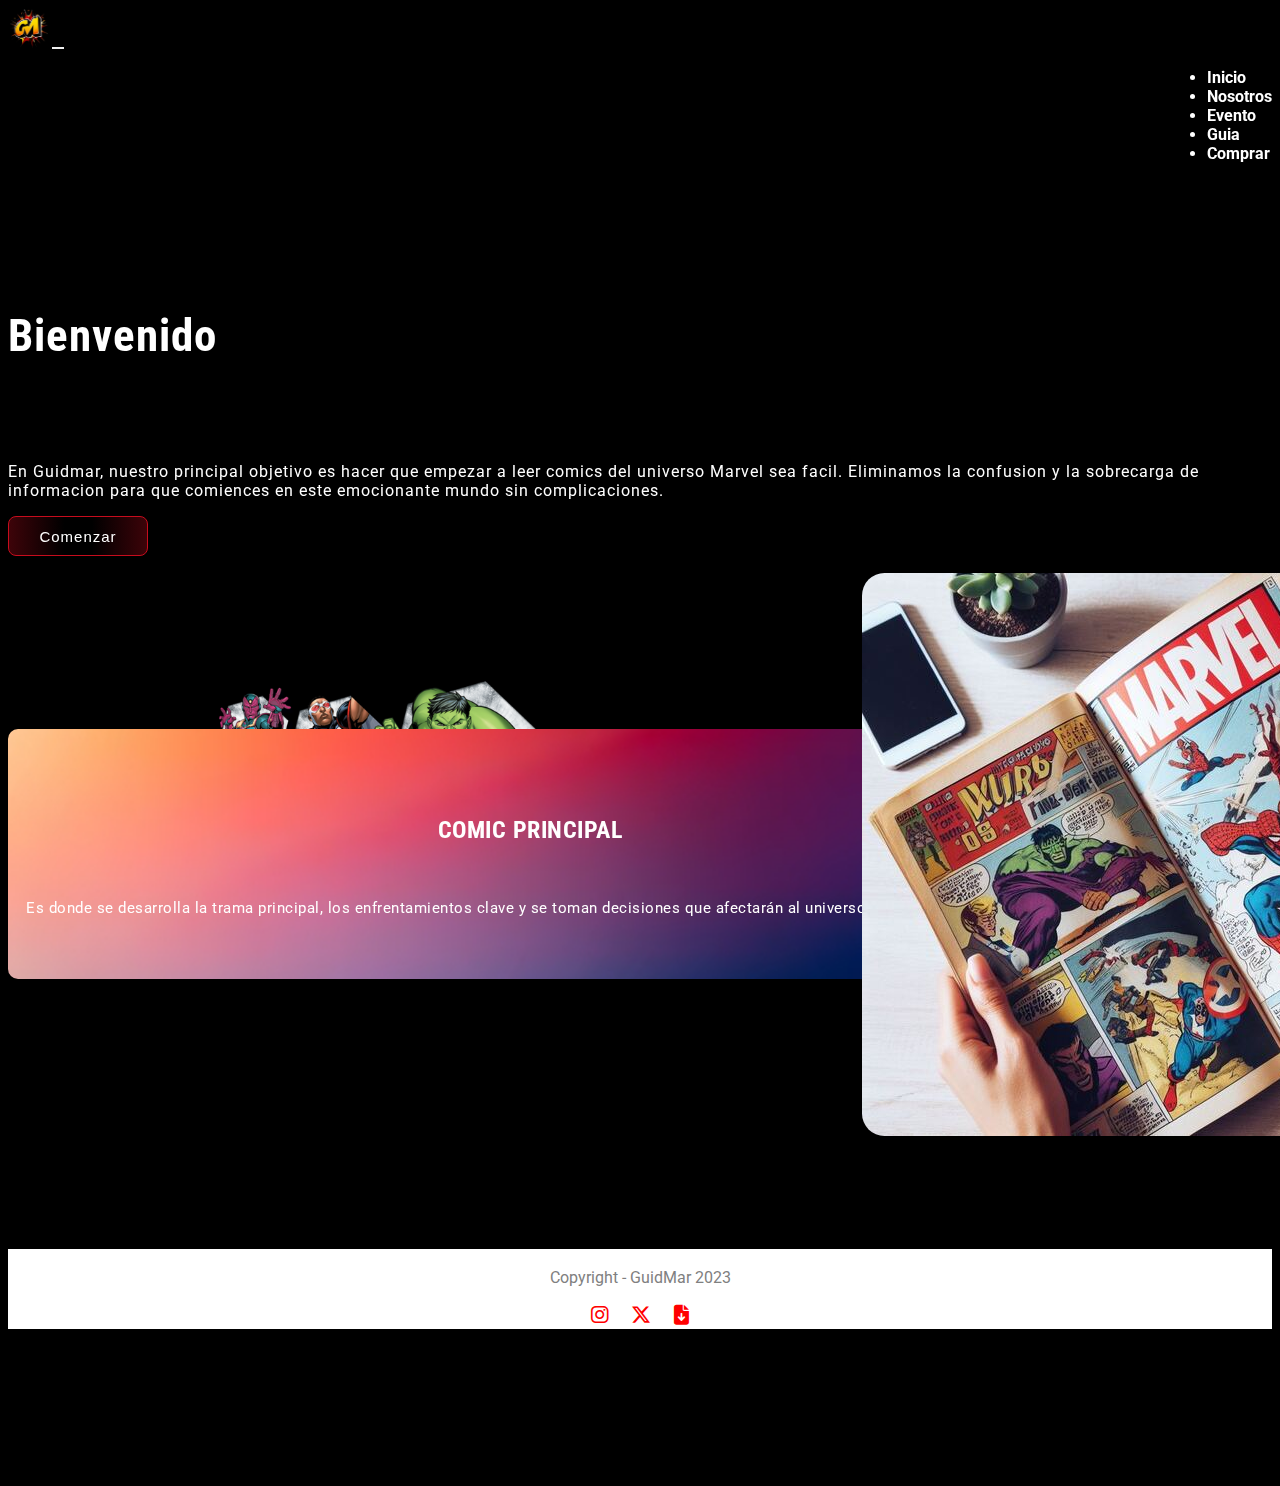
==== commit 5f62773f: "Agregado de AOS" ====
--- a/index.html
+++ b/index.html
@@ -5,6 +5,7 @@
     <meta name="viewport" content="width=device-width, initial-scale=1.0">
     <meta name="description" content="Explora el fascinante universo Marvel desde nuestra página de inicio. Descubre las últimas noticias, reseñas y actualizaciones sobre tus cómics favoritos y héroes icónicos.">
     <meta name="keywords" content="Marvel, Cómics, Noticias, Reseñas, Superhéroes, Universo Marvel, Novedades cómics">
+    <link href="https://unpkg.com/aos@2.3.1/dist/aos.css" rel="stylesheet">
     <link rel="stylesheet" href="https://cdnjs.cloudflare.com/ajax/libs/font-awesome/6.4.2/css/all.min.css">
     <link href="https://cdn.jsdelivr.net/npm/bootstrap@5.1.3/dist/css/bootstrap.min.css" rel="stylesheet" integrity="sha384-1BmE4kWBq78iYhFldvKuhfTAU6auU8tT94WrHftjDbrCEXSU1oBoqyl2QvZ6jIW3" crossorigin="anonymous">
     <link rel="stylesheet" href="./css/style.css">
@@ -42,7 +43,7 @@
       </nav>
     </header>
     <main class="main-container container-fluid">
-        <div class="row col-lg-8">
+        <div class="row col-lg-8" data-aos="fade-right">
             <div class="main-principal container-fluid col-11 col-sm-8 col-lg-6">
                 <h1>Bienvenido</h1>
                 <p>En Guidmar, nuestro principal objetivo es hacer que empezar a leer comics del universo Marvel sea facil. Eliminamos la confusion y la sobrecarga de informacion para que comiences en este emocionante mundo sin complicaciones.</p>
@@ -55,7 +56,7 @@
     </main>
     <section class="container-fluid section-main">
         <div class="row">
-            <div class="container-fluid card-one col-11 col-sm-8 col-md-8 mt-2 mb-2">
+            <div class="container-fluid card-one col-11 col-sm-8 col-md-8 mt-2 mb-2" data-aos="fade-up">
               <div class="col-12 row centrado-container">
                 <div class="card-one-titles col-sm-12 col-md-6">
                     <h2>Comic Principal</h2>
@@ -68,7 +69,7 @@
             </div>
         </div>
         <div class="row">
-          <div class="container-fluid card-one col-11 col-sm-8 col-md-8 col-lg-8 mt-2 mb-2">
+          <div class="container-fluid card-one col-11 col-sm-8 col-md-8 col-lg-8 mt-2 mb-2" data-aos="fade-up">
             <div class="col-12 row centrado-container">
               <div class="card-one-titles col-sm-12 col-md-6">
                   <h2>Comic Extra</h2>
@@ -95,6 +96,10 @@
           </a>
         </div>
     </footer>
+    <script src="https://unpkg.com/aos@2.3.1/dist/aos.js"></script>
+    <script>
+    AOS.init();
+    </script>
     <script src="https://cdn.jsdelivr.net/npm/@popperjs/core@2.10.2/dist/umd/popper.min.js" integrity="sha384-7+zCNj/IqJ95wo16oMtfsKbZ9ccEh31eOz1HGyDuCQ6wgnyJNSYdrPa03rtR1zdB" crossorigin="anonymous"></script>
     <script src="https://cdn.jsdelivr.net/npm/bootstrap@5.1.3/dist/js/bootstrap.min.js" integrity="sha384-QJHtvGhmr9XOIpI6YVutG+2QOK9T+ZnN4kzFN1RtK3zEFEIsxhlmWl5/YESvpZ13" crossorigin="anonymous"></script>
 </body>
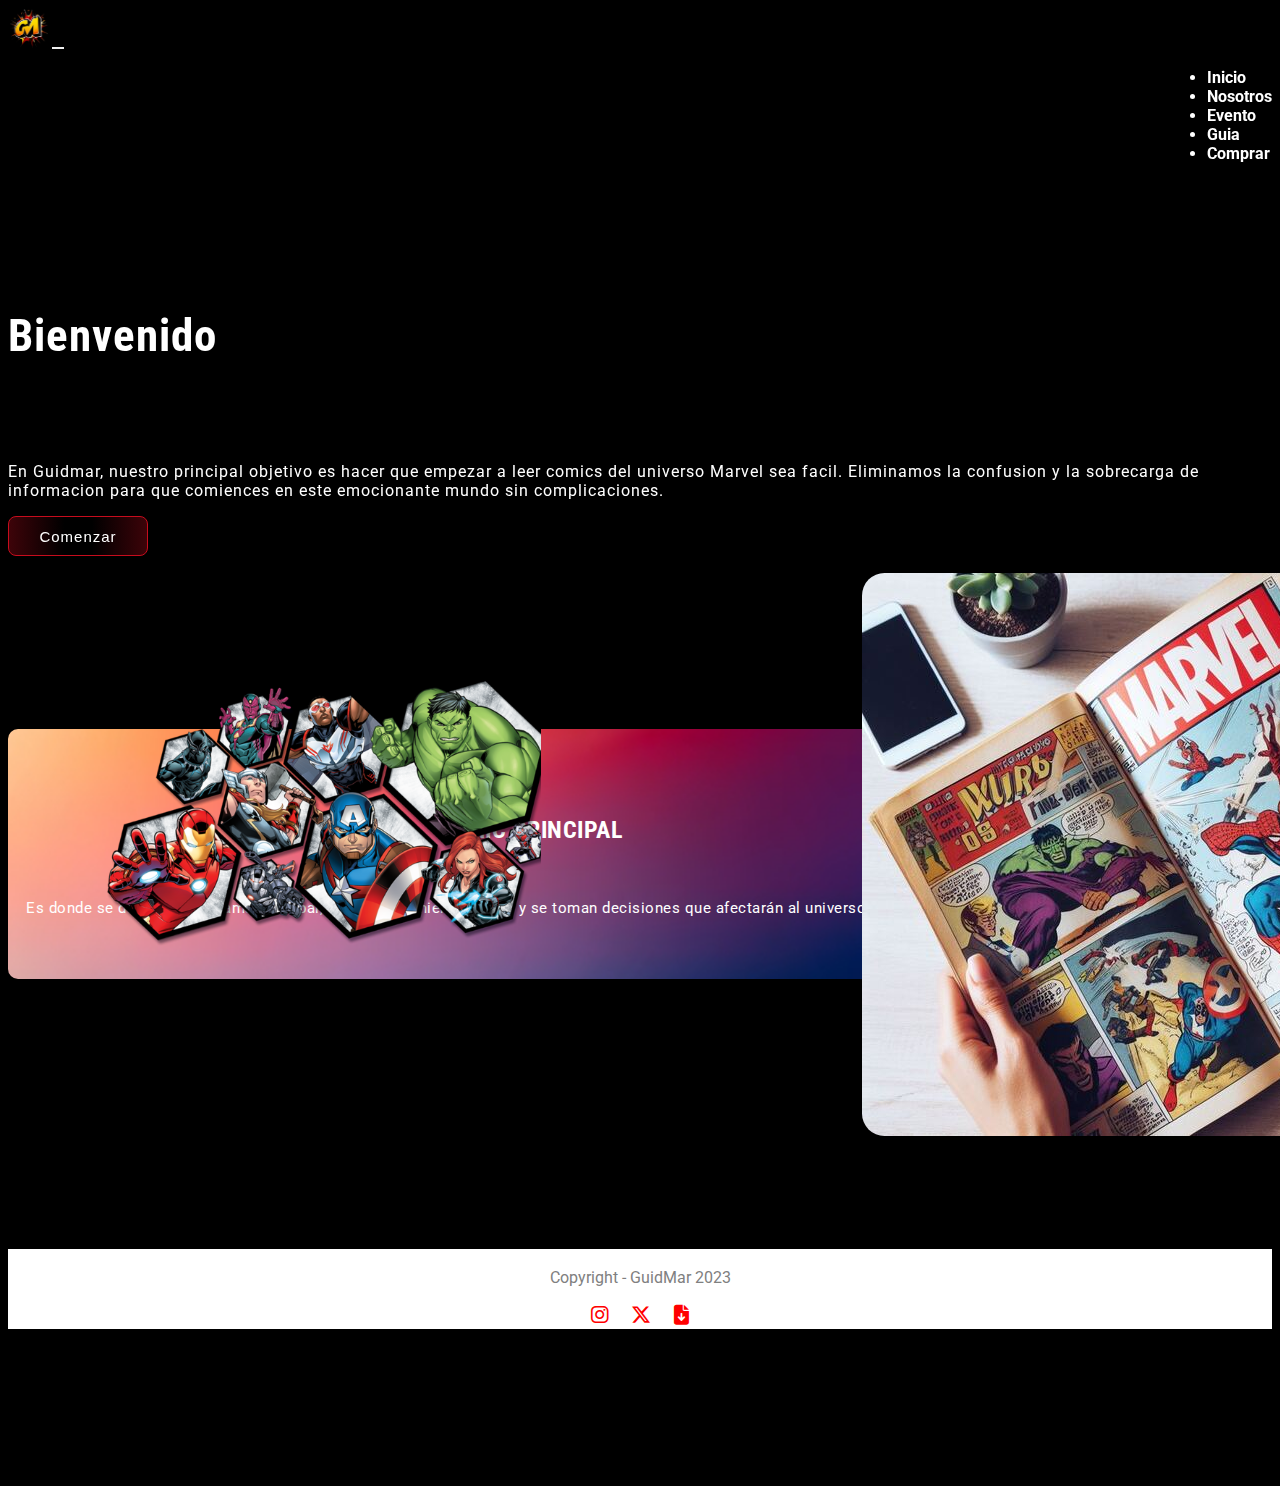
==== commit 404a4da0: "Quitado de animaciones extras" ====
--- a/index.html
+++ b/index.html
@@ -16,7 +16,7 @@
     <header>
       <nav class="navbar navbar-expand-md nav-container navbar-dark fixed-top col-12">
         <div class="container-fluid col-12 col-sm-8 col-md-8">
-          <a class="navbar-brand logo" href="./index.html"><img src="./multimedia/logo.png" alt=""></a>
+          <a class="navbar-brand logo" href="./index.html"><img src="./multimedia/logo.png" alt="logo"></a>
             <button class="navbar-toggler" type="button" data-bs-toggle="collapse" data-bs-target="#collapsibleNavbar">
               <span class="navbar-toggler-icon"></span>
             </button>
@@ -50,20 +50,20 @@
                 <button class="button-main col-4"><a href="https://www.marvel.com/mu-23holiday?gad_source=1&gclid=Cj0KCQiA6vaqBhCbARIsACF9M6lUaH7RCif3AGVxxGSqWZuf0pQVEyG2unIqWqOsGgByDIUeY-z_aU8aAu6eEALw_wcB" target="_blank">Comenzar</a></a></button>
             </div>
             <div class="main-secundario container-fluid col-lg-6">
-                <img src="./multimedia/bannerindex.png" alt="">
+                <img src="./multimedia/bannerindex.png" alt="bannerindex">
             </div>
         </div>
     </main>
     <section class="container-fluid section-main">
         <div class="row">
-            <div class="container-fluid card-one col-11 col-sm-8 col-md-8 mt-2 mb-2" data-aos="fade-up">
+            <div class="container-fluid card-one col-11 col-sm-8 col-md-8 mt-2 mb-2">
               <div class="col-12 row centrado-container">
                 <div class="card-one-titles col-sm-12 col-md-6">
                     <h2>Comic Principal</h2>
                     <p>Es donde se desarrolla la trama principal, los enfrentamientos clave y se toman decisiones que afectarán al universo Marvel en su conjunto.</p>
                 </div>
                 <div class="card-one-img col-sm-12 col-md-6">
-                  <img class="img-fluid" src="./multimedia/comicprinc.jpg" alt="">
+                  <img class="img-fluid" src="./multimedia/comicprinc.jpg" alt="comicprincipal">
                 </div>
               </div>
             </div>
@@ -76,7 +76,7 @@
                   <p>Pueden incluir tie-ins, que muestran cómo otros personajes y series están conectados al evento, y miniseries que exploran subtramas y personajes específicos.</p>
               </div>
               <div class="card-one-img col-sm-12 col-md-6">
-                <img class="img-fluid" src="./multimedia/comicextra.jpg" alt="">
+                <img class="img-fluid" src="./multimedia/comicextra.jpg" alt="comicextra">
               </div>
             </div>
           </div>
